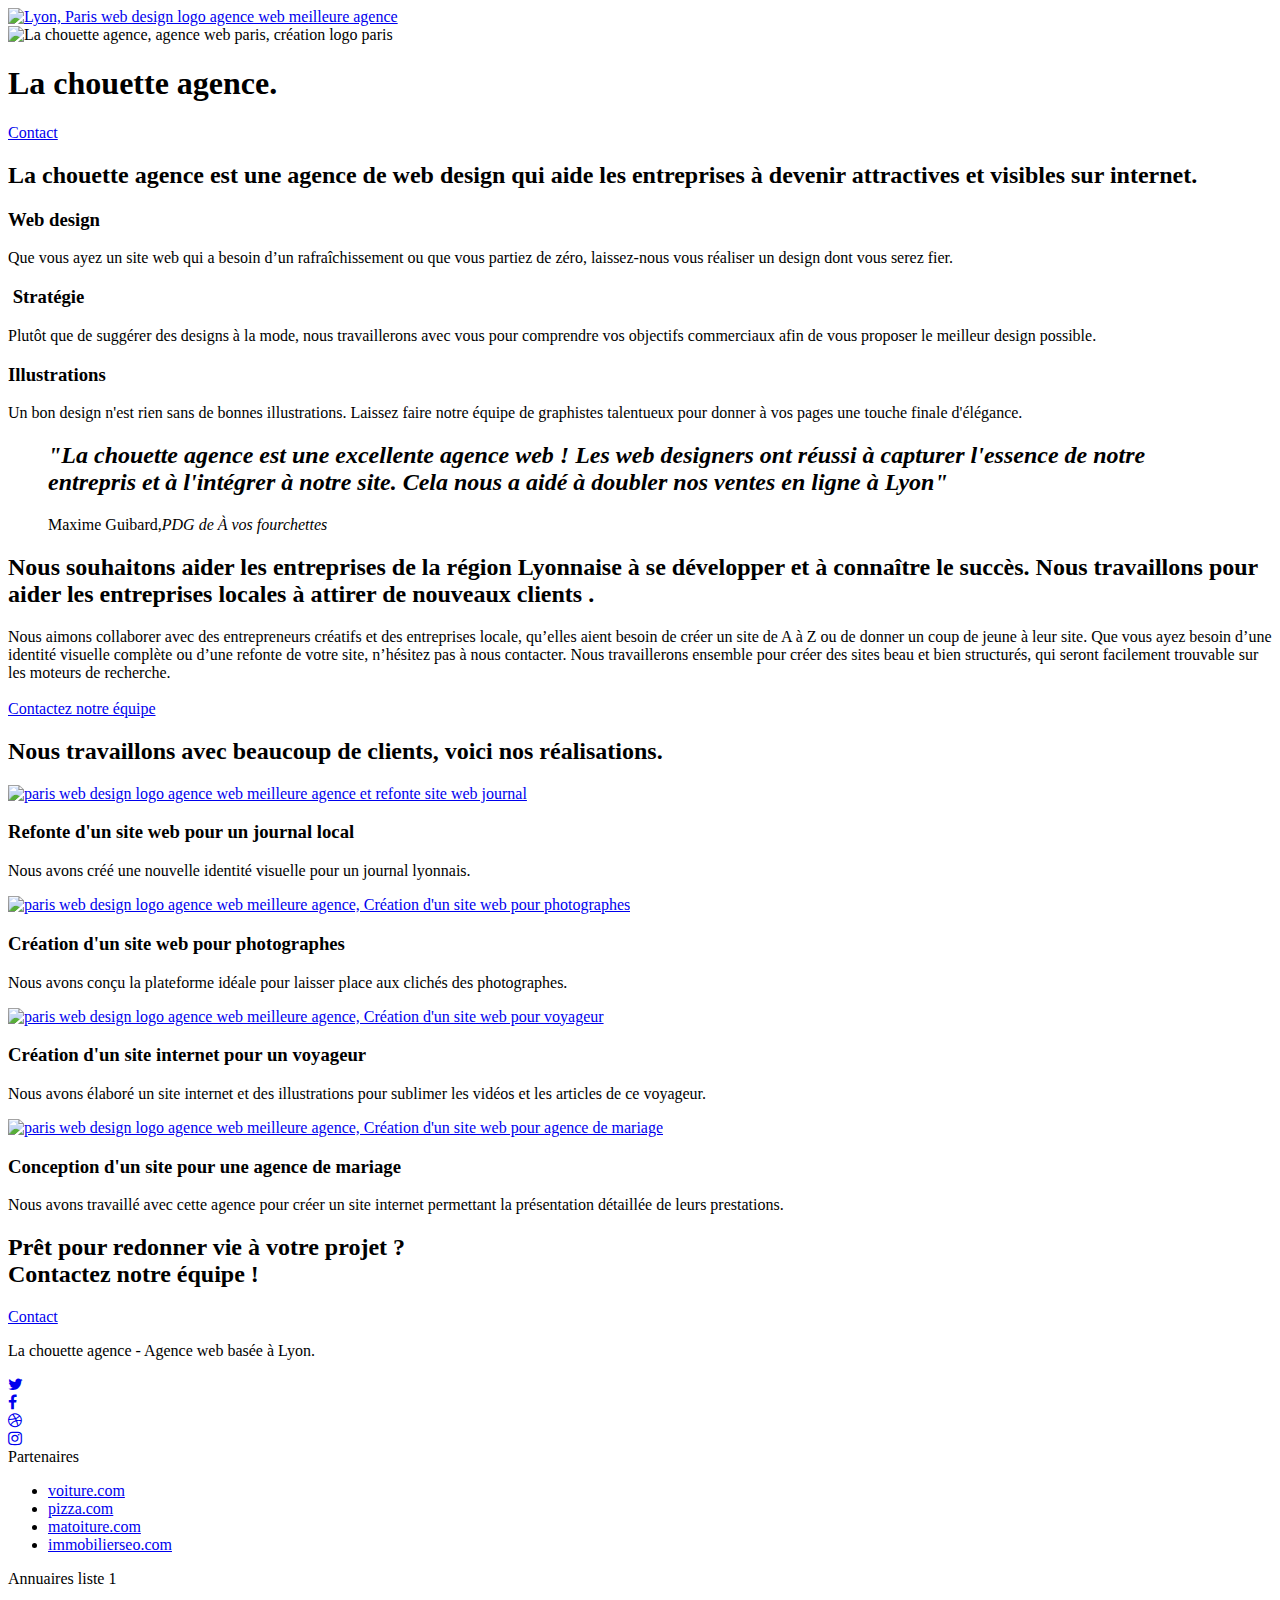
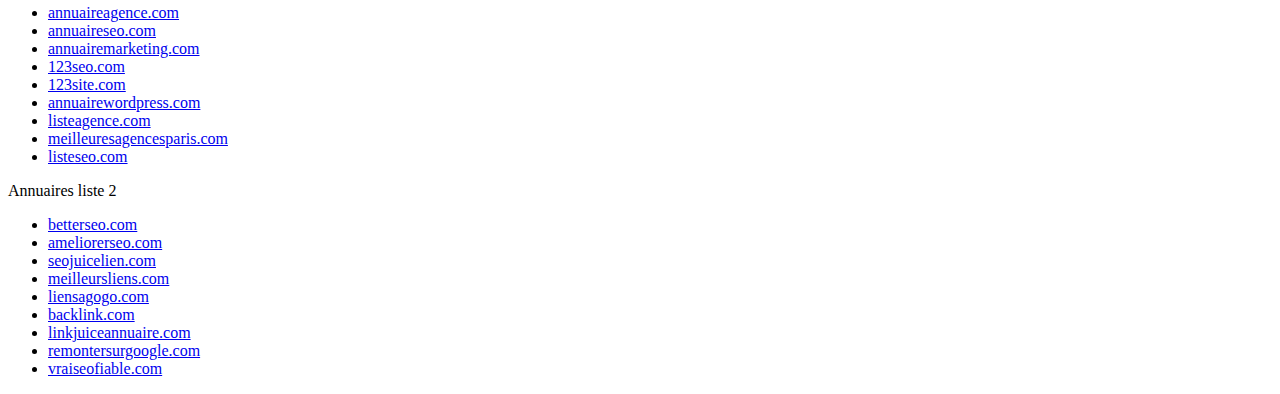
==== index.html @ 649cb39b "1" ====
<!doctype html>
<html lang="fr">

<head>
	<meta charset="utf-8">
	<meta name="keywords"
		content="seo, google, site web, site internet, agence design paris, agence design Lyon, Lyon, Référencement">
	<meta name="description" content="La chouette agence est une agence de web design qui aide les
	entreprises à devenir attractives et visibles sur internet.">
	<meta name="viewport" content="width=device-width, initial-scale=1.0, viewport-fit=cover">
	<link rel="shortcut icon" type="image/png" href="favicon.jpg">
	<link rel="stylesheet" href="https://cdnjs.cloudflare.com/ajax/libs/font-awesome/4.7.0/css/font-awesome.css"/>

	
	<link defer rel="stylesheet" type="text/css" href="./css/bootstrap.min.css">
	<link async rel="stylesheet" type="text/css" href="style.min.css">
	<link async rel="stylesheet" type="text/css" href="./css/et-line.min.css">


	<script defer src="./js/jquery-2.1.0.min.js"></script><!-- Burn it -->
	<script defer src="./js/bootstrap.min.js"></script>
	<script defer src="./js/blocs.min.js"></script>
	<script async src="./js/jquery.touchSwipe.min.js" ></script>
	<script async src="./js/gmaps.min.js"></script>

	<title>La chouette agence</title>


	<!-- Analytics -->

	<!-- Analytics END -->

</head>

<body>
	<!-- Principal conteneur -->
	<div class="page-container">

		<!-- bloc-0 -->
		<header>
			<div class="bloc bgc-white l-bloc " id="bloc-0">
				<div class="container bloc-sm">

					<nav class="navbar row">
						<div class="navbar-header">
							<a class="navbar-brand" href="index.html"><img src="img/la-chouette-agence.png"
									alt="Lyon, Paris web design logo agence web meilleure agence" height="40" /></a>
						</div>
					</nav>
				</div>
			</div>
		</header>
		<!-- bloc-0 END -->
		<Main>
			<!-- bloc-1-presentation -->

			<div class="bloc bgc-dark-slate-blue bg-banniere d-bloc bg-t-edge bloc-bg-texture texture-paper b-parallax"
				id="bloc-1-hero">
				<div class="container bloc-lg">
					<div class="row tight-width-whitespace">
						<div class="col-sm-12">
							<img src="img/logo.png" class="center-block image-resize-mode" width="100"
								alt="La chouette agence, agence web paris, création logo paris" />
							<h1 class="text-center hero-bloc-text tc-white ">
								La chouette agence.
							</h1>
							<div class="text-center">
								<a href="page2.html" class="btn btn-lg btn-clean btn-rd cta-hero btn-atomic-tangerine"
									id="cta-hero">Contact</a>
							</div>
						</div>
					</div>
				</div>
			</div>
			<!-- bloc-1-presentation END -->

			<!-- bloc-2-services -->
			<section>
				<div class="bloc bgc-white l-bloc" id="bloc-2-services">
					<div class="container bloc-md">
						<div class="row">
							<div class="col-sm-12 text-center">
								<h2 class="text-col-sm-8">La chouette agence est une agence de web design qui aide les
									entreprises à devenir attractives et visibles sur internet.</h2>
							</div>
						</div>
						<div class="row voffset-lg med-width-whitespace">
							<div class="col-sm-4">
								<div class="text-center">
									<span class="et-icon-browser sm-shadow icon-dark-slate-blue icons icon-lg"></span>
								</div>
								<h3 class="mg-md text-center">
									Web design
								</h3>
								<p class="text-center ">
									Que vous ayez un site web qui a besoin d&rsquo;un rafraîchissement ou que vous
									partiez
									de
									zéro, laissez-nous vous réaliser un design dont vous serez fier.
								</p>
							</div>
							<div class="col-sm-4">
								<div class="text-center">
									<span
										class="et-icon-presentation sm-shadow icon-dark-slate-blue icons icon-lg"></span>
								</div>
								<h3 class="mg-md text-center">
									&nbsp;Stratégie
								</h3>
								<p class="text-center ">
									Plutôt que de suggérer des designs à la mode, nous travaillerons avec vous pour
									comprendre
									vos objectifs commerciaux afin de vous proposer le meilleur design possible.<br>
								</p>
							</div>
							<div class="col-sm-4">
								<div class="text-center">
									<span class="et-icon-edit sm-shadow icon-dark-slate-blue icons icon-lg"></span>
								</div>
								<h3 class="mg-md text-center">
									Illustrations
								</h3>
								<p class="text-center ">
									Un bon design n'est rien sans de bonnes illustrations. Laissez faire notre équipe de
									graphistes talentueux pour donner à vos pages une touche finale d'élégance.
								</p>
							</div>
						</div>
						<div class="row voffset-lg voffset">
							<div class="col-xs-12 col-md-8 col-md-offset-2 text-center">
								<blockquote class="col-12 text-center">
									<h2><em>"La chouette agence est une excellente agence web ! Les web designers ont
											réussi
											à capturer l'essence de notre entrepris et à l'intégrer à notre site. Cela
											nous
											a aidé à doubler nos ventes en ligne à Lyon"</em></h2>
									<footer>Maxime Guibard,<cite title="Source Title">PDG de À vos fourchettes</cite>
									</footer>
								</blockquote>

							</div>
						</div>
					</div>
				</div>
			</section>
			<!-- bloc-2-services END -->

			<!-- bloc-3-what-i-do -->
			<section>
				<div class="bloc tc-white bgc-atomic-tangerine bg-presentation d-bloc bloc-bg-texture texture-paper b-parallax"
					id="bloc-3-what-i-do">
					<div class="container bloc-lg">
						<div class="row tight-width-whitespace black-background">
							<div class="col-sm-12">
								<h2 class="mg-md text-center tc-white">
									Nous souhaitons aider les entreprises de la région Lyonnaise à se développer et à
									connaître
									le succès. Nous travaillons pour aider les entreprises locales à attirer de nouveaux
									clients
									.<br>
								</h2>
								<p class="text-center white">
									Nous aimons collaborer avec des entrepreneurs créatifs et des entreprises locale,
									qu’elles
									aient besoin de créer un site de A à Z ou de donner un coup de jeune à leur site.
									Que
									vous
									ayez besoin d’une identité visuelle complète ou d’une refonte de votre site,
									n’hésitez
									pas à
									nous contacter. Nous travaillerons ensemble pour créer des sites beau et bien
									structurés,
									qui seront facilement trouvable sur les moteurs de recherche. <br><br><a
										class="ltc-white bold-link" href="page2.html">Contactez notre équipe</a><br>
								</p>
							</div>
						</div>
					</div>
				</div>
			</section>
			<!-- bloc-3-what-i-do END -->

			<!-- bloc-4-portfolio -->
			<section>
				<div class="bloc bgc-white bg-lines-h2-bg bg-repeat l-bloc" id="bloc-4-portfolio">
					<div class="container bloc-lg">
						<div class="row">
							<div class="col-sm-12 text-center">
								<h2>Nous travaillons avec beaucoup de clients, voici nos réalisations.</h2>
							</div>
						</div>
						<div class="row tight-width-whitespace portfolio-row">
							<div class="col-sm-6">
								<a href="#" data-lightbox="img/1.jpg" data-gallery-id="gallery-1"
									data-caption="Refonte d'un site web pour un journal local"
									data-frame="snapshot-lb"><img src="img/1.jpg"
										alt="paris web design logo agence web meilleure agence et refonte site web journal"
										class="img-responsive portfolio-thumb center-block" /></a>
								<h3 class="mg-md text-center">
									Refonte d'un site web pour un journal local
								</h3>
								<p class="text-center">
									Nous avons créé une nouvelle identité visuelle pour un journal lyonnais.
								</p>
							</div>
							<div class="col-sm-6">
								<a href="#" data-lightbox="img/2.jpg" data-gallery-id="gallery-1"
									data-caption="Création d'un site web pour photographes"
									data-frame="snapshot-lb"><img src="img/2.jpg"
										class="img-responsive portfolio-thumb center-block"
										alt="paris web design logo agence web meilleure agence, Création d'un site web pour photographes" /></a>
								<h3 class="mg-md text-center">
									Création d'un site web pour photographes
								</h3>
								<p class="text-center">
									Nous avons conçu la plateforme idéale pour laisser place aux clichés des
									photographes.
								</p>
							</div>
						</div>
						<div class="row tight-width-whitespace portfolio-row">
							<div class="col-sm-6">
								<a href="#" data-lightbox="img/3.jpg" data-gallery-id="gallery-1"
									data-caption="Création d'un site internet pour un voyageur"
									data-frame="snapshot-lb">
									<img src="img/3.jpg" class="img-responsive portfolio-thumb center-block"
										alt="paris web design logo agence web meilleure agence, Création d'un site web pour voyageur" />
								</a>
								<h3 class="mg-md text-center">
									Création d'un site internet pour un voyageur
								</h3>
								<p class="text-center">
									Nous avons élaboré un site internet et des illustrations pour sublimer les vidéos et
									les
									articles de ce voyageur.
								</p>
							</div>
							<div class="col-sm-6">
								<a href="#" data-lightbox="img/4.jpg" data-gallery-id="gallery-1"
									data-caption="Conception d'un site pour une agence de mariage"
									data-frame="snapshot-lb"><img src="img/4.jpg"
										class="img-responsive portfolio-thumb center-block"
										alt="paris web design logo agence web meilleure agence, Création d'un site web pour agence de mariage" /></a>
								<h3 class="mg-md text-center">
									Conception d'un site pour une agence de mariage
								</h3>
								<p class="text-center">
									Nous avons travaillé avec cette agence pour créer un site internet permettant la
									présentation détaillée de leurs prestations.
								</p>
							</div>
						</div>
					</div>
				</div>
			</section>
			<!-- bloc-4-portfolio END -->

			<!-- bloc-5-cta -->
			<section>
				<div class="bloc bgc-dark-slate-blue bg-banniere d-bloc bloc-bg-texture texture-paper" id="bloc-5-cta">
					<div class="container bloc-lg">
						<div class="row">
							<h2 class="mg-md text-center tc-white">
								Prêt pour redonner vie à votre projet ?<br>Contactez notre équipe !
							</h2>
							<div class="col-sm-12 text-center">
								<a href="page2.html"
									class="btn btn-atomic-tangerine btn-clean btn-rd btn-lg cta-hero">Contact</a>
							</div>
						</div>
					</div>
				</div>
			</section>
		</Main>
		<!-- bloc-5-cta END -->

		<!-- Footer - bloc-8 -->
		<footer>
			<div class="bloc bgc-atomic-tangerine d-bloc" id="bloc-8">
				<div class="container bloc-sm">
					<div class="row">
						<div class="col-sm-12 col-xs-12">
							<p class="text-center white">
								La chouette agence - Agence web basée à Lyon.<br>
							</p>
							<div class="row row-no-gutters social">
								<div class="col-sm-3 col-xs-3">
									<div class="text-center">
										<a rel="nofollow external" class="social" href="index.html"><span
												class="fa fa-twitter icon-md"></span></a>
									</div>
								</div>
								<div class="col-sm-3 col-xs-2">
									<div class="text-center">
										<a rel="nofollow external" class="social" href="index.html"><span
												class="fa fa-facebook icon-md"></span></a>
									</div>
								</div>
								<div class="col-sm-3 col-xs-3">
									<div class="text-center">
										<a rel="nofollow external" class="social" href="index.html"><span
												class="fa fa-dribbble icon-md"></span></a>
									</div>
								</div>
								<div class="col-sm-3 col-xs-3">
									<div class="text-center">
										<a rel="nofollow external" class="social" href="index.html"><span
												class="fa fa-instagram icon-md"></span></a>
									</div>
								</div>
							</div>
							<div class="row">
								<div class="col-sm-4">
									Partenaires
									<ul>
										<li><a rel="nofollow external" href="voiture.com">voiture.com</a></li>
										<li><a rel="nofollow external" href="pizza.com">pizza.com</a></li>
										<li><a rel="nofollow external" href="matoiture.com">matoiture.com</a></li>
										<li><a rel="nofollow external" href="immobilierseo.com">immobilierseo.com</a>
										</li>
									</ul>
								</div>
								<div class="col-sm-4">
									Annuaires liste 1
									<ul>
										<li><a rel="nofollow external" href="annuaireagence.com">annuaireagence.com</a>
										</li>
										<li><a rel="nofollow external" href="annuaireseo.com">annuaireseo.com</a></li>
										<li><a rel="nofollow external"
												href="annuairemarketing.com">annuairemarketing.com</a></li>
										<li><a rel="nofollow external" href="123seoture.com">123seo.com</a></li>
										<li><a rel="nofollow external" href="123site.com">123site.com</a></li>
										<li><a rel="nofollow external"
												href="annuairewordpress.com">annuairewordpress.com</a></li>
										<li><a rel="nofollow external" href="listeagence.com">listeagence.com</a></li>
										<li><a rel="nofollow external"
												href="meilleuresagencesparis.com">meilleuresagencesparis.com</a></li>
										<li><a rel="nofollow external" href="listeseo.com">listeseo.com</a></li>
									</ul>
								</div>
								<div class="col-sm-4">
									Annuaires liste 2
									<ul>
										<li><a rel="nofollow external" href="betterseo.com">betterseo.com</a></li>
										<li><a rel="nofollow external" href="ameliorerseo.com">ameliorerseo.com</a></li>
										<li><a rel="nofollow external" href="seojuicelien.com">seojuicelien.com</a></li>
										<li><a rel="nofollow external" href="meilleursliens.com">meilleursliens.com</a>
										</li>
										<li><a rel="nofollow external" href="liensagogo.com">liensagogo.com</a></li>
										<li><a rel="nofollow external" href="backlink.com">backlink.com</a></li>
										<li><a rel="nofollow external"
												href="linkjuiceannuaire.com">linkjuiceannuaire.com</a></li>
										<li><a rel="nofollow external"
												href="remontersurgoogle.com">remontersurgoogle.com</a></li>
										<li><a rel="nofollow external" href="vraiseofiable.com">vraiseofiable.com</a>
										</li>
									</ul>
								</div>
							</div>
						</div>
					</div>
				</div>
			</div>
		</footer>
		<!-- Footer - bloc-8 END -->

	</div>
	<!-- Principal conteneur END -->


</body>

</html>
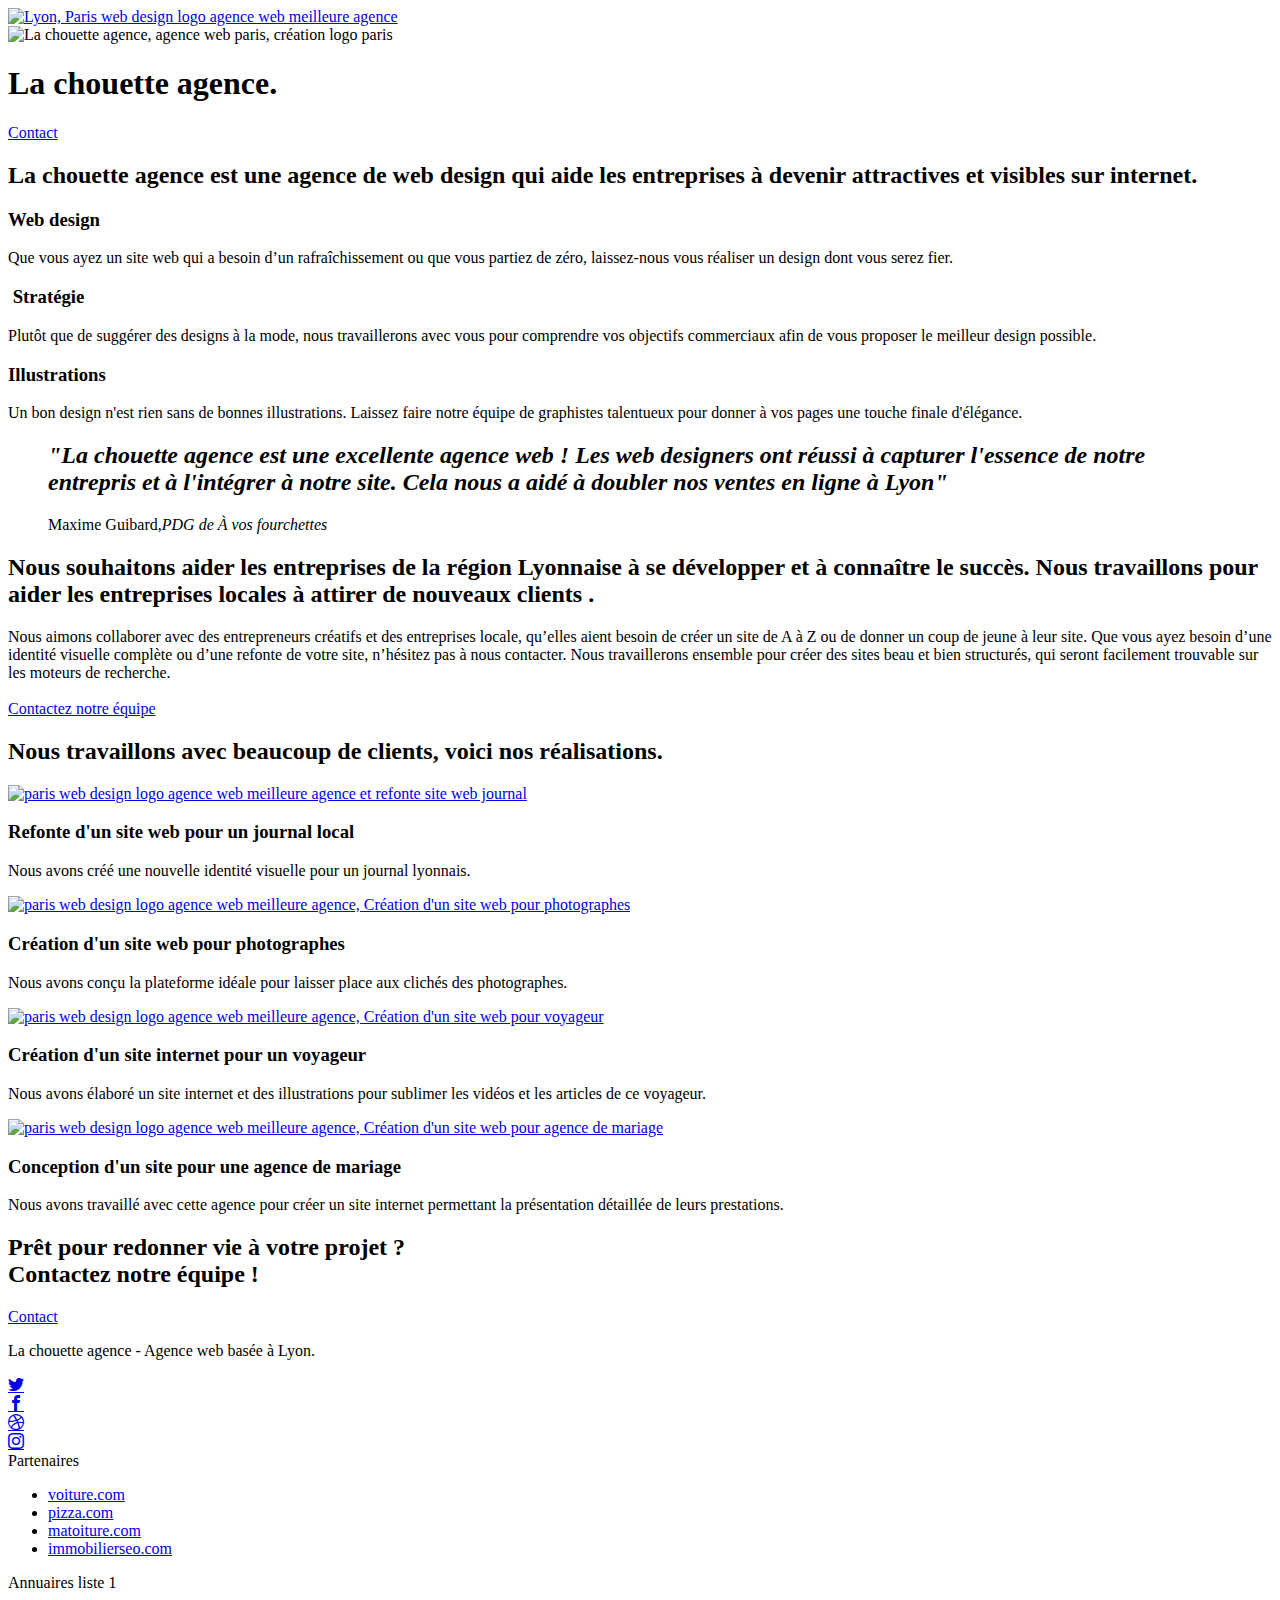
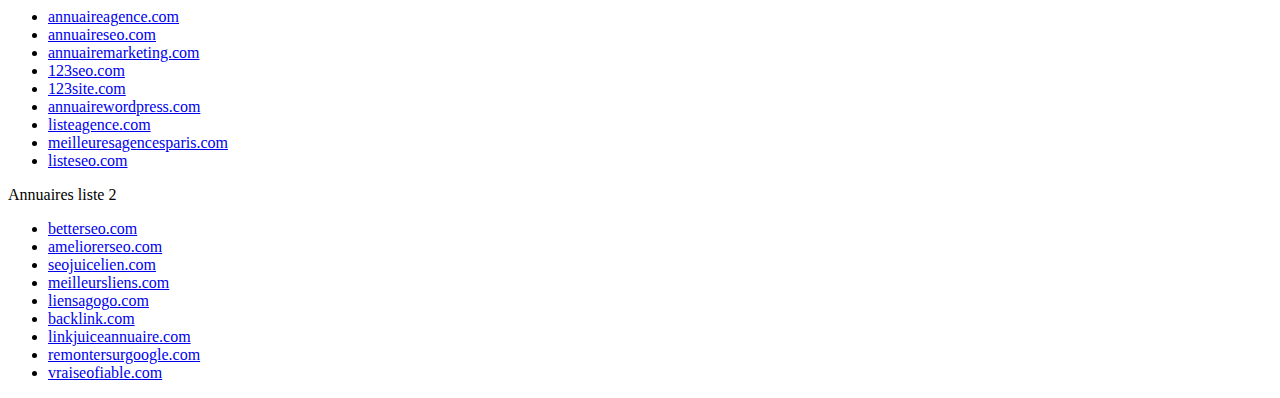
==== commit e78c9fbb: "3" ====
--- a/index.html
+++ b/index.html
@@ -9,15 +9,18 @@
 	entreprises à devenir attractives et visibles sur internet.">
 	<meta name="viewport" content="width=device-width, initial-scale=1.0, viewport-fit=cover">
 	<link rel="shortcut icon" type="image/png" href="favicon.jpg">
-	<link rel="stylesheet" href="https://cdnjs.cloudflare.com/ajax/libs/font-awesome/4.7.0/css/font-awesome.css"/>
-
+	<!-- <link rel="stylesheet" href="https://cdnjs.cloudflare.com/ajax/libs/font-awesome/4.7.0/css/font-awesome.css"/> -->
 	
-	<link defer rel="stylesheet" type="text/css" href="./css/bootstrap.min.css">
-	<link async rel="stylesheet" type="text/css" href="style.min.css">
-	<link async rel="stylesheet" type="text/css" href="./css/et-line.min.css">
-
-
-	<script defer src="./js/jquery-2.1.0.min.js"></script><!-- Burn it -->
+	
+
+	
+	<link rel="stylesheet" type="text/css" href="./css/bootstrap.min.css">
+	<link rel="stylesheet" type="text/css" href="style.min.css">
+	<link rel="stylesheet" type="text/css" href="./css/et-line.min.css">
+	<link rel="stylesheet" type="text/css" href="./css/icomoon.css" >
+
+
+	<script src="https://code.jquery.com/jquery-2.2.4.min.js" integrity="sha256-BbhdlvQf/xTY9gja0Dq3HiwQF8LaCRTXxZKRutelT44=" crossorigin="anonymous"></script>
 	<script defer src="./js/bootstrap.min.js"></script>
 	<script defer src="./js/blocs.min.js"></script>
 	<script async src="./js/jquery.touchSwipe.min.js" ></script>
@@ -191,9 +194,9 @@
 						</div>
 						<div class="row tight-width-whitespace portfolio-row">
 							<div class="col-sm-6">
-								<a href="#" data-lightbox="img/1.jpg" data-gallery-id="gallery-1"
+								<a href="#" data-lightbox="img/1.webp" data-gallery-id="gallery-1"
 									data-caption="Refonte d'un site web pour un journal local"
-									data-frame="snapshot-lb"><img src="img/1.jpg"
+									data-frame="snapshot-lb"><img src="img/1.webp"
 										alt="paris web design logo agence web meilleure agence et refonte site web journal"
 										class="img-responsive portfolio-thumb center-block" /></a>
 								<h3 class="mg-md text-center">
@@ -204,9 +207,9 @@
 								</p>
 							</div>
 							<div class="col-sm-6">
-								<a href="#" data-lightbox="img/2.jpg" data-gallery-id="gallery-1"
+								<a href="#" data-lightbox="img/2.webp" data-gallery-id="gallery-1"
 									data-caption="Création d'un site web pour photographes"
-									data-frame="snapshot-lb"><img src="img/2.jpg"
+									data-frame="snapshot-lb"><img src="img/2.webp"
 										class="img-responsive portfolio-thumb center-block"
 										alt="paris web design logo agence web meilleure agence, Création d'un site web pour photographes" /></a>
 								<h3 class="mg-md text-center">
@@ -220,10 +223,10 @@
 						</div>
 						<div class="row tight-width-whitespace portfolio-row">
 							<div class="col-sm-6">
-								<a href="#" data-lightbox="img/3.jpg" data-gallery-id="gallery-1"
+								<a href="#" data-lightbox="img/3.webpwebpata-gallery-id="gallery-1"
 									data-caption="Création d'un site internet pour un voyageur"
 									data-frame="snapshot-lb">
-									<img src="img/3.jpg" class="img-responsive portfolio-thumb center-block"
+									<img src="img/3.webp" class="img-responsive portfolio-thumb center-block"
 										alt="paris web design logo agence web meilleure agence, Création d'un site web pour voyageur" />
 								</a>
 								<h3 class="mg-md text-center">
@@ -236,9 +239,9 @@
 								</p>
 							</div>
 							<div class="col-sm-6">
-								<a href="#" data-lightbox="img/4.jpg" data-gallery-id="gallery-1"
+								<a href="#" data-lightbox="img/4.webp" data-gallery-id="gallery-1"
 									data-caption="Conception d'un site pour une agence de mariage"
-									data-frame="snapshot-lb"><img src="img/4.jpg"
+									data-frame="snapshot-lb"><img src="img/4.webp"
 										class="img-responsive portfolio-thumb center-block"
 										alt="paris web design logo agence web meilleure agence, Création d'un site web pour agence de mariage" /></a>
 								<h3 class="mg-md text-center">
@@ -287,25 +290,25 @@
 								<div class="col-sm-3 col-xs-3">
 									<div class="text-center">
 										<a rel="nofollow external" class="social" href="index.html"><span
-												class="fa fa-twitter icon-md"></span></a>
+												class="icon-twitter icon-md"></span></a>
 									</div>
 								</div>
 								<div class="col-sm-3 col-xs-2">
 									<div class="text-center">
 										<a rel="nofollow external" class="social" href="index.html"><span
-												class="fa fa-facebook icon-md"></span></a>
+												class="icon-facebook icon-md"></span></a>
 									</div>
 								</div>
 								<div class="col-sm-3 col-xs-3">
 									<div class="text-center">
 										<a rel="nofollow external" class="social" href="index.html"><span
-												class="fa fa-dribbble icon-md"></span></a>
+												class="icon-dribbble icon-md"></span></a>
 									</div>
 								</div>
 								<div class="col-sm-3 col-xs-3">
 									<div class="text-center">
 										<a rel="nofollow external" class="social" href="index.html"><span
-												class="fa fa-instagram icon-md"></span></a>
+												class="icon-instagram icon-md"></span></a>
 									</div>
 								</div>
 							</div>
--- a/css/icomoon.css
+++ b/css/icomoon.css
@@ -0,0 +1,42 @@
+@font-face {
+  font-family: 'icomoon';
+  src:  url('../fonts/icomoon.eot?3lk7x2');
+  src:  url('..fonts/icomoon.eot?3lk7x2#iefix') format('embedded-opentype'),
+    url('../fonts/icomoon.ttf?3lk7x2') format('truetype'),
+    url('../fonts/icomoon.woff?3lk7x2') format('woff'),
+    url('../fonts/icomoon.svg?3lk7x2#icomoon') format('svg');
+  font-weight: normal;
+  font-style: normal;
+  font-display: block;
+}
+
+[class^="icon-"], [class*=" icon-"] {
+  /* use !important to prevent issues with browser extensions that change fonts */
+  font-family: 'icomoon' !important;
+  speak: never;
+  font-style: normal;
+  font-weight: normal;
+  font-variant: normal;
+  text-transform: none;
+  line-height: 1;
+
+  /* Better Font Rendering =========== */
+  -webkit-font-smoothing: antialiased;
+  -moz-osx-font-smoothing: grayscale;
+}
+
+.icon-chevron-up:before {
+  content: "\e900";
+}
+.icon-facebook:before {
+  content: "\ea90";
+}
+.icon-instagram:before {
+  content: "\ea92";
+}
+.icon-twitter:before {
+  content: "\ea96";
+}
+.icon-dribbble:before {
+  content: "\eaa7";
+}
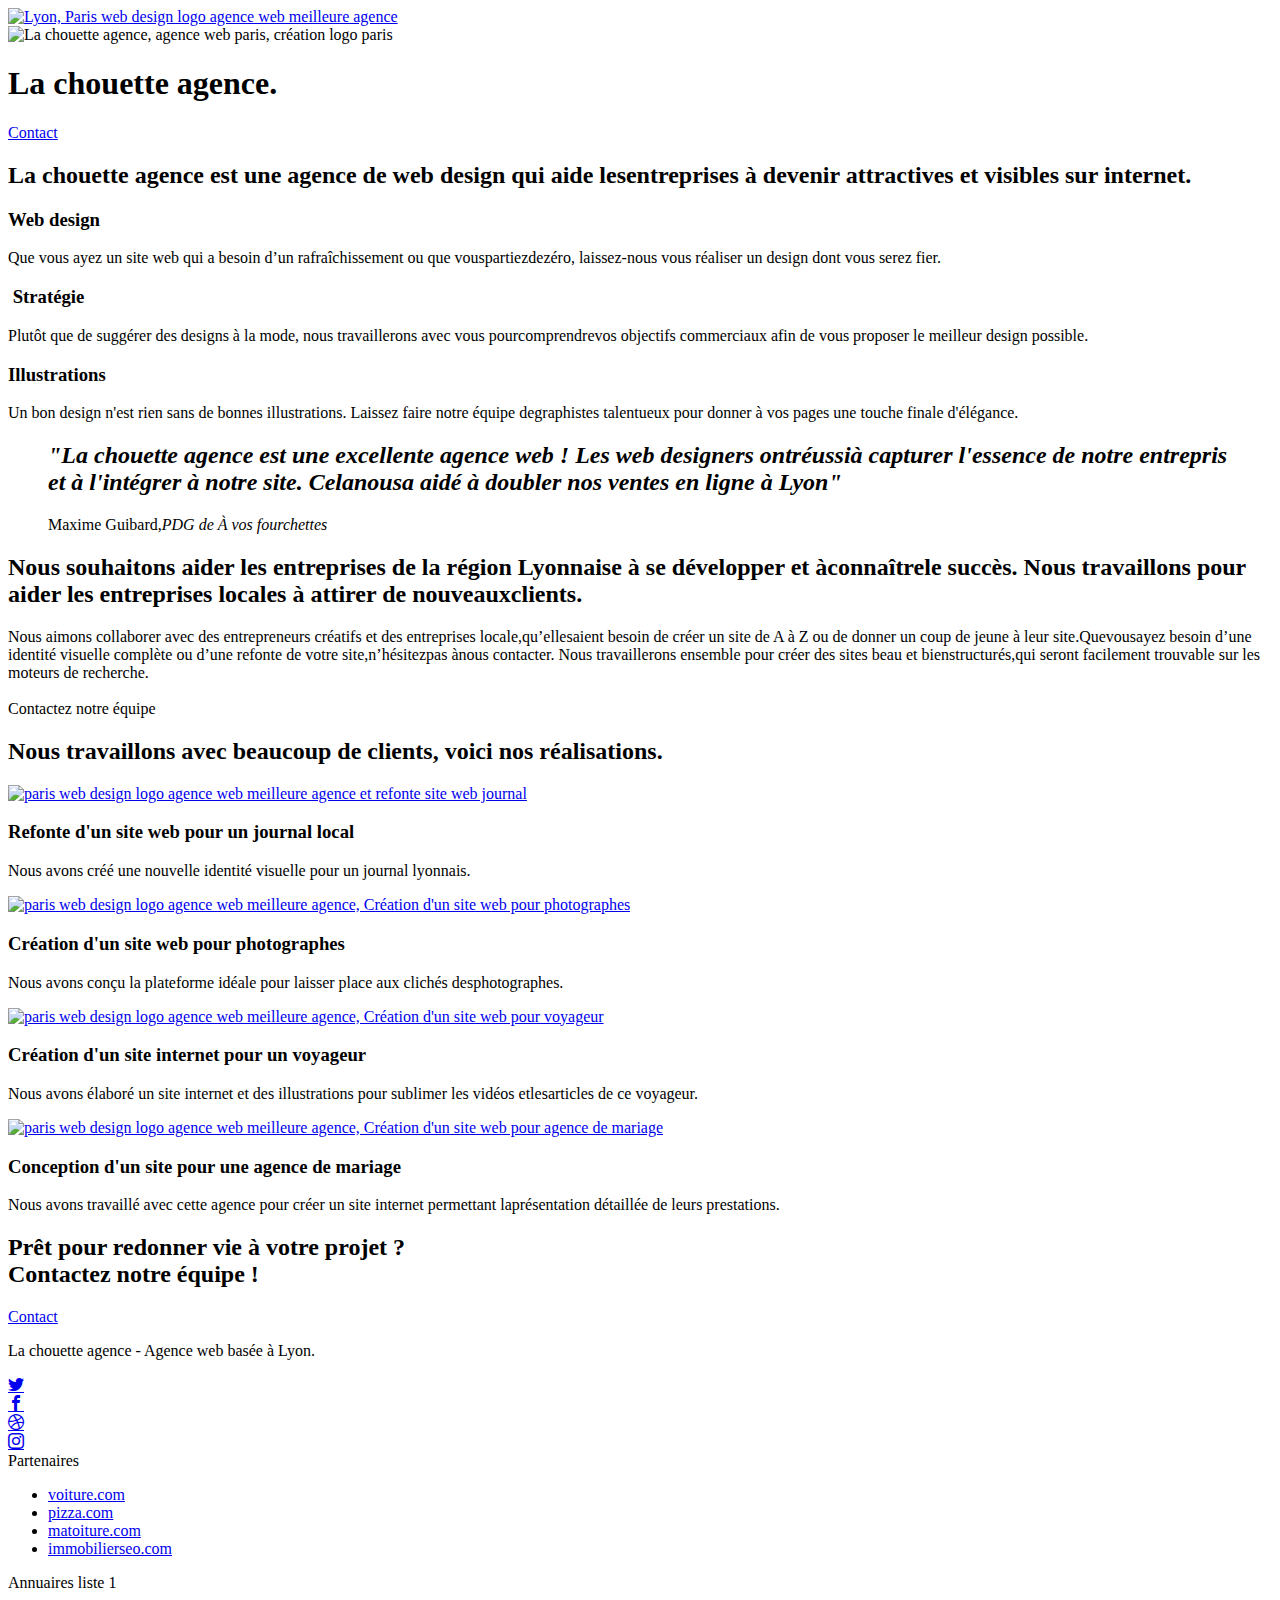
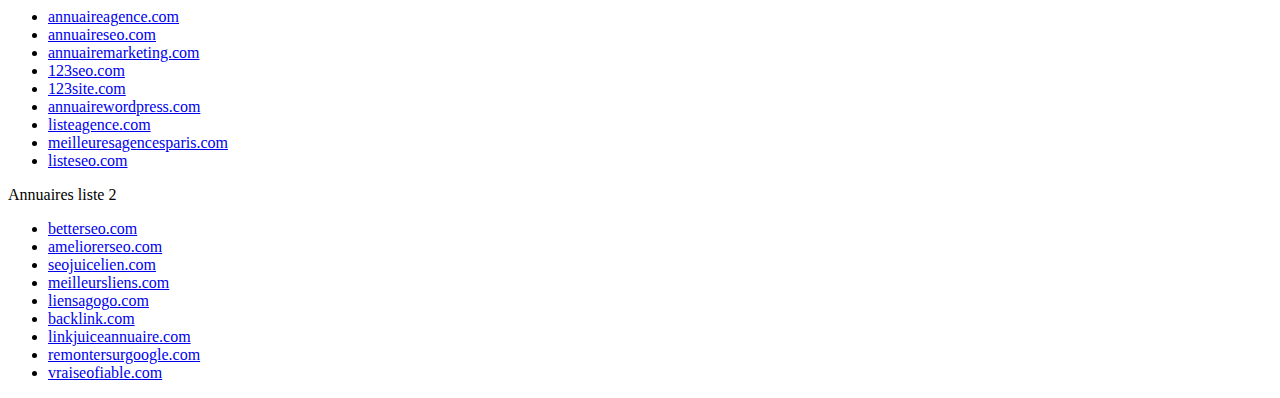
==== commit 2b16e5d9: "bon_pour_verif" ====
--- a/index.html
+++ b/index.html
@@ -1,376 +1 @@
-<!doctype html>
-<html lang="fr">
-
-<head>
-	<meta charset="utf-8">
-	<meta name="keywords"
-		content="seo, google, site web, site internet, agence design paris, agence design Lyon, Lyon, Référencement">
-	<meta name="description" content="La chouette agence est une agence de web design qui aide les
-	entreprises à devenir attractives et visibles sur internet.">
-	<meta name="viewport" content="width=device-width, initial-scale=1.0, viewport-fit=cover">
-	<link rel="shortcut icon" type="image/png" href="favicon.jpg">
-	<!-- <link rel="stylesheet" href="https://cdnjs.cloudflare.com/ajax/libs/font-awesome/4.7.0/css/font-awesome.css"/> -->
-	
-	
-
-	
-	<link rel="stylesheet" type="text/css" href="./css/bootstrap.min.css">
-	<link rel="stylesheet" type="text/css" href="style.min.css">
-	<link rel="stylesheet" type="text/css" href="./css/et-line.min.css">
-	<link rel="stylesheet" type="text/css" href="./css/icomoon.css" >
-
-
-	<script src="https://code.jquery.com/jquery-2.2.4.min.js" integrity="sha256-BbhdlvQf/xTY9gja0Dq3HiwQF8LaCRTXxZKRutelT44=" crossorigin="anonymous"></script>
-	<script defer src="./js/bootstrap.min.js"></script>
-	<script defer src="./js/blocs.min.js"></script>
-	<script async src="./js/jquery.touchSwipe.min.js" ></script>
-	<script async src="./js/gmaps.min.js"></script>
-
-	<title>La chouette agence</title>
-
-
-	<!-- Analytics -->
-
-	<!-- Analytics END -->
-
-</head>
-
-<body>
-	<!-- Principal conteneur -->
-	<div class="page-container">
-
-		<!-- bloc-0 -->
-		<header>
-			<div class="bloc bgc-white l-bloc " id="bloc-0">
-				<div class="container bloc-sm">
-
-					<nav class="navbar row">
-						<div class="navbar-header">
-							<a class="navbar-brand" href="index.html"><img src="img/la-chouette-agence.png"
-									alt="Lyon, Paris web design logo agence web meilleure agence" height="40" /></a>
-						</div>
-					</nav>
-				</div>
-			</div>
-		</header>
-		<!-- bloc-0 END -->
-		<Main>
-			<!-- bloc-1-presentation -->
-
-			<div class="bloc bgc-dark-slate-blue bg-banniere d-bloc bg-t-edge bloc-bg-texture texture-paper b-parallax"
-				id="bloc-1-hero">
-				<div class="container bloc-lg">
-					<div class="row tight-width-whitespace">
-						<div class="col-sm-12">
-							<img src="img/logo.png" class="center-block image-resize-mode" width="100"
-								alt="La chouette agence, agence web paris, création logo paris" />
-							<h1 class="text-center hero-bloc-text tc-white ">
-								La chouette agence.
-							</h1>
-							<div class="text-center">
-								<a href="page2.html" class="btn btn-lg btn-clean btn-rd cta-hero btn-atomic-tangerine"
-									id="cta-hero">Contact</a>
-							</div>
-						</div>
-					</div>
-				</div>
-			</div>
-			<!-- bloc-1-presentation END -->
-
-			<!-- bloc-2-services -->
-			<section>
-				<div class="bloc bgc-white l-bloc" id="bloc-2-services">
-					<div class="container bloc-md">
-						<div class="row">
-							<div class="col-sm-12 text-center">
-								<h2 class="text-col-sm-8">La chouette agence est une agence de web design qui aide les
-									entreprises à devenir attractives et visibles sur internet.</h2>
-							</div>
-						</div>
-						<div class="row voffset-lg med-width-whitespace">
-							<div class="col-sm-4">
-								<div class="text-center">
-									<span class="et-icon-browser sm-shadow icon-dark-slate-blue icons icon-lg"></span>
-								</div>
-								<h3 class="mg-md text-center">
-									Web design
-								</h3>
-								<p class="text-center ">
-									Que vous ayez un site web qui a besoin d&rsquo;un rafraîchissement ou que vous
-									partiez
-									de
-									zéro, laissez-nous vous réaliser un design dont vous serez fier.
-								</p>
-							</div>
-							<div class="col-sm-4">
-								<div class="text-center">
-									<span
-										class="et-icon-presentation sm-shadow icon-dark-slate-blue icons icon-lg"></span>
-								</div>
-								<h3 class="mg-md text-center">
-									&nbsp;Stratégie
-								</h3>
-								<p class="text-center ">
-									Plutôt que de suggérer des designs à la mode, nous travaillerons avec vous pour
-									comprendre
-									vos objectifs commerciaux afin de vous proposer le meilleur design possible.<br>
-								</p>
-							</div>
-							<div class="col-sm-4">
-								<div class="text-center">
-									<span class="et-icon-edit sm-shadow icon-dark-slate-blue icons icon-lg"></span>
-								</div>
-								<h3 class="mg-md text-center">
-									Illustrations
-								</h3>
-								<p class="text-center ">
-									Un bon design n'est rien sans de bonnes illustrations. Laissez faire notre équipe de
-									graphistes talentueux pour donner à vos pages une touche finale d'élégance.
-								</p>
-							</div>
-						</div>
-						<div class="row voffset-lg voffset">
-							<div class="col-xs-12 col-md-8 col-md-offset-2 text-center">
-								<blockquote class="col-12 text-center">
-									<h2><em>"La chouette agence est une excellente agence web ! Les web designers ont
-											réussi
-											à capturer l'essence de notre entrepris et à l'intégrer à notre site. Cela
-											nous
-											a aidé à doubler nos ventes en ligne à Lyon"</em></h2>
-									<footer>Maxime Guibard,<cite title="Source Title">PDG de À vos fourchettes</cite>
-									</footer>
-								</blockquote>
-
-							</div>
-						</div>
-					</div>
-				</div>
-			</section>
-			<!-- bloc-2-services END -->
-
-			<!-- bloc-3-what-i-do -->
-			<section>
-				<div class="bloc tc-white bgc-atomic-tangerine bg-presentation d-bloc bloc-bg-texture texture-paper b-parallax"
-					id="bloc-3-what-i-do">
-					<div class="container bloc-lg">
-						<div class="row tight-width-whitespace black-background">
-							<div class="col-sm-12">
-								<h2 class="mg-md text-center tc-white">
-									Nous souhaitons aider les entreprises de la région Lyonnaise à se développer et à
-									connaître
-									le succès. Nous travaillons pour aider les entreprises locales à attirer de nouveaux
-									clients
-									.<br>
-								</h2>
-								<p class="text-center white">
-									Nous aimons collaborer avec des entrepreneurs créatifs et des entreprises locale,
-									qu’elles
-									aient besoin de créer un site de A à Z ou de donner un coup de jeune à leur site.
-									Que
-									vous
-									ayez besoin d’une identité visuelle complète ou d’une refonte de votre site,
-									n’hésitez
-									pas à
-									nous contacter. Nous travaillerons ensemble pour créer des sites beau et bien
-									structurés,
-									qui seront facilement trouvable sur les moteurs de recherche. <br><br><a
-										class="ltc-white bold-link" href="page2.html">Contactez notre équipe</a><br>
-								</p>
-							</div>
-						</div>
-					</div>
-				</div>
-			</section>
-			<!-- bloc-3-what-i-do END -->
-
-			<!-- bloc-4-portfolio -->
-			<section>
-				<div class="bloc bgc-white bg-lines-h2-bg bg-repeat l-bloc" id="bloc-4-portfolio">
-					<div class="container bloc-lg">
-						<div class="row">
-							<div class="col-sm-12 text-center">
-								<h2>Nous travaillons avec beaucoup de clients, voici nos réalisations.</h2>
-							</div>
-						</div>
-						<div class="row tight-width-whitespace portfolio-row">
-							<div class="col-sm-6">
-								<a href="#" data-lightbox="img/1.webp" data-gallery-id="gallery-1"
-									data-caption="Refonte d'un site web pour un journal local"
-									data-frame="snapshot-lb"><img src="img/1.webp"
-										alt="paris web design logo agence web meilleure agence et refonte site web journal"
-										class="img-responsive portfolio-thumb center-block" /></a>
-								<h3 class="mg-md text-center">
-									Refonte d'un site web pour un journal local
-								</h3>
-								<p class="text-center">
-									Nous avons créé une nouvelle identité visuelle pour un journal lyonnais.
-								</p>
-							</div>
-							<div class="col-sm-6">
-								<a href="#" data-lightbox="img/2.webp" data-gallery-id="gallery-1"
-									data-caption="Création d'un site web pour photographes"
-									data-frame="snapshot-lb"><img src="img/2.webp"
-										class="img-responsive portfolio-thumb center-block"
-										alt="paris web design logo agence web meilleure agence, Création d'un site web pour photographes" /></a>
-								<h3 class="mg-md text-center">
-									Création d'un site web pour photographes
-								</h3>
-								<p class="text-center">
-									Nous avons conçu la plateforme idéale pour laisser place aux clichés des
-									photographes.
-								</p>
-							</div>
-						</div>
-						<div class="row tight-width-whitespace portfolio-row">
-							<div class="col-sm-6">
-								<a href="#" data-lightbox="img/3.webpwebpata-gallery-id="gallery-1"
-									data-caption="Création d'un site internet pour un voyageur"
-									data-frame="snapshot-lb">
-									<img src="img/3.webp" class="img-responsive portfolio-thumb center-block"
-										alt="paris web design logo agence web meilleure agence, Création d'un site web pour voyageur" />
-								</a>
-								<h3 class="mg-md text-center">
-									Création d'un site internet pour un voyageur
-								</h3>
-								<p class="text-center">
-									Nous avons élaboré un site internet et des illustrations pour sublimer les vidéos et
-									les
-									articles de ce voyageur.
-								</p>
-							</div>
-							<div class="col-sm-6">
-								<a href="#" data-lightbox="img/4.webp" data-gallery-id="gallery-1"
-									data-caption="Conception d'un site pour une agence de mariage"
-									data-frame="snapshot-lb"><img src="img/4.webp"
-										class="img-responsive portfolio-thumb center-block"
-										alt="paris web design logo agence web meilleure agence, Création d'un site web pour agence de mariage" /></a>
-								<h3 class="mg-md text-center">
-									Conception d'un site pour une agence de mariage
-								</h3>
-								<p class="text-center">
-									Nous avons travaillé avec cette agence pour créer un site internet permettant la
-									présentation détaillée de leurs prestations.
-								</p>
-							</div>
-						</div>
-					</div>
-				</div>
-			</section>
-			<!-- bloc-4-portfolio END -->
-
-			<!-- bloc-5-cta -->
-			<section>
-				<div class="bloc bgc-dark-slate-blue bg-banniere d-bloc bloc-bg-texture texture-paper" id="bloc-5-cta">
-					<div class="container bloc-lg">
-						<div class="row">
-							<h2 class="mg-md text-center tc-white">
-								Prêt pour redonner vie à votre projet ?<br>Contactez notre équipe !
-							</h2>
-							<div class="col-sm-12 text-center">
-								<a href="page2.html"
-									class="btn btn-atomic-tangerine btn-clean btn-rd btn-lg cta-hero">Contact</a>
-							</div>
-						</div>
-					</div>
-				</div>
-			</section>
-		</Main>
-		<!-- bloc-5-cta END -->
-
-		<!-- Footer - bloc-8 -->
-		<footer>
-			<div class="bloc bgc-atomic-tangerine d-bloc" id="bloc-8">
-				<div class="container bloc-sm">
-					<div class="row">
-						<div class="col-sm-12 col-xs-12">
-							<p class="text-center white">
-								La chouette agence - Agence web basée à Lyon.<br>
-							</p>
-							<div class="row row-no-gutters social">
-								<div class="col-sm-3 col-xs-3">
-									<div class="text-center">
-										<a rel="nofollow external" class="social" href="index.html"><span
-												class="icon-twitter icon-md"></span></a>
-									</div>
-								</div>
-								<div class="col-sm-3 col-xs-2">
-									<div class="text-center">
-										<a rel="nofollow external" class="social" href="index.html"><span
-												class="icon-facebook icon-md"></span></a>
-									</div>
-								</div>
-								<div class="col-sm-3 col-xs-3">
-									<div class="text-center">
-										<a rel="nofollow external" class="social" href="index.html"><span
-												class="icon-dribbble icon-md"></span></a>
-									</div>
-								</div>
-								<div class="col-sm-3 col-xs-3">
-									<div class="text-center">
-										<a rel="nofollow external" class="social" href="index.html"><span
-												class="icon-instagram icon-md"></span></a>
-									</div>
-								</div>
-							</div>
-							<div class="row">
-								<div class="col-sm-4">
-									Partenaires
-									<ul>
-										<li><a rel="nofollow external" href="voiture.com">voiture.com</a></li>
-										<li><a rel="nofollow external" href="pizza.com">pizza.com</a></li>
-										<li><a rel="nofollow external" href="matoiture.com">matoiture.com</a></li>
-										<li><a rel="nofollow external" href="immobilierseo.com">immobilierseo.com</a>
-										</li>
-									</ul>
-								</div>
-								<div class="col-sm-4">
-									Annuaires liste 1
-									<ul>
-										<li><a rel="nofollow external" href="annuaireagence.com">annuaireagence.com</a>
-										</li>
-										<li><a rel="nofollow external" href="annuaireseo.com">annuaireseo.com</a></li>
-										<li><a rel="nofollow external"
-												href="annuairemarketing.com">annuairemarketing.com</a></li>
-										<li><a rel="nofollow external" href="123seoture.com">123seo.com</a></li>
-										<li><a rel="nofollow external" href="123site.com">123site.com</a></li>
-										<li><a rel="nofollow external"
-												href="annuairewordpress.com">annuairewordpress.com</a></li>
-										<li><a rel="nofollow external" href="listeagence.com">listeagence.com</a></li>
-										<li><a rel="nofollow external"
-												href="meilleuresagencesparis.com">meilleuresagencesparis.com</a></li>
-										<li><a rel="nofollow external" href="listeseo.com">listeseo.com</a></li>
-									</ul>
-								</div>
-								<div class="col-sm-4">
-									Annuaires liste 2
-									<ul>
-										<li><a rel="nofollow external" href="betterseo.com">betterseo.com</a></li>
-										<li><a rel="nofollow external" href="ameliorerseo.com">ameliorerseo.com</a></li>
-										<li><a rel="nofollow external" href="seojuicelien.com">seojuicelien.com</a></li>
-										<li><a rel="nofollow external" href="meilleursliens.com">meilleursliens.com</a>
-										</li>
-										<li><a rel="nofollow external" href="liensagogo.com">liensagogo.com</a></li>
-										<li><a rel="nofollow external" href="backlink.com">backlink.com</a></li>
-										<li><a rel="nofollow external"
-												href="linkjuiceannuaire.com">linkjuiceannuaire.com</a></li>
-										<li><a rel="nofollow external"
-												href="remontersurgoogle.com">remontersurgoogle.com</a></li>
-										<li><a rel="nofollow external" href="vraiseofiable.com">vraiseofiable.com</a>
-										</li>
-									</ul>
-								</div>
-							</div>
-						</div>
-					</div>
-				</div>
-			</div>
-		</footer>
-		<!-- Footer - bloc-8 END -->
-
-	</div>
-	<!-- Principal conteneur END -->
-
-
-</body>
-
-</html>
+<!doctype html><html lang="fr"><head><meta charset="utf-8"><meta name="keywords"content="seo, google, site web, site internet, agence design paris, agence design Lyon, Lyon, Référencement"><meta name="description" content="La chouette agence est une agence de web design qui aide lesentreprises à devenir attractives et visibles sur internet."><meta name="viewport" content="width=device-width, initial-scale=1.0, viewport-fit=cover"><link rel="shortcut icon" type="image/png" href="favicon.jpg"><link rel="stylesheet" type="text/css" href="./css/bootstrap.min.css"><link rel="stylesheet" type="text/css" href="style.min.css"><link rel="stylesheet" type="text/css" href="./css/icomoon.css" ><link rel="stylesheet" type="text/css" href="./css/et-line.min.css"><script src="https://code.jquery.com/jquery-2.2.4.min.js" integrity="sha256-BbhdlvQf/xTY9gja0Dq3HiwQF8LaCRTXxZKRutelT44=" crossorigin="anonymous"></script><script defer src="./js/bootstrap.min.js"></script><script defer src="./js/blocs.min.js"></script><script async src="./js/jquery.touchSwipe.min.js" ></script><script async src="./js/gmaps.min.js"></script><title>La chouette agence</title></head><body><div class="page-container"><header><div class="bloc bgc-white l-bloc " id="bloc-0"><div class="container bloc-sm"><nav class="navbar row"><div class="navbar-header"><a class="navbar-brand" href="index.html"><img src="img/la-chouette-agence.png"alt="Lyon, Paris web design logo agence web meilleure agence" height="40px"/></a></div></nav></div></div></header><Main><div class="bloc bgc-dark-slate-blue bg-banniere d-bloc bg-t-edge bloc-bg-texture texture-paper b-parallax"id="bloc-1-hero"><div class="container bloc-lg"><div class="row tight-width-whitespace"><div class="col-sm-12"><img src="img/logo.png" class="center-block image-resize-mode" width="100"alt="La chouette agence, agence web paris, création logo paris"/><h1 class="text-center hero-bloc-text tc-white ">La chouette agence.</h1><div class="text-center"><a href="page2.html" class="btn btn-lg btn-clean btn-rd cta-hero btn-atomic-tangerine"id="cta-hero">Contact</a></div></div></div></div></div><section><div class="bloc bgc-white l-bloc" id="bloc-2-services"><div class="container bloc-md"><div class="row"><div class="col-sm-12 text-center"><h2 class="text-col-sm-8">La chouette agence est une agence de web design qui aide lesentreprises à devenir attractives et visibles sur internet.</h2></div></div><div class="row voffset-lg med-width-whitespace"><div class="col-sm-4"><div class="text-center"><span class="et-icon-browser sm-shadow icon-dark-slate-blue icons icon-lg"></span></div><h3 class="mg-md text-center">Web design</h3><p class="text-center ">Que vous ayez un site web qui a besoin d&rsquo;un rafraîchissement ou que vouspartiezdezéro, laissez-nous vous réaliser un design dont vous serez fier.</p></div><div class="col-sm-4"><div class="text-center"><span class="et-icon-presentation sm-shadow icon-dark-slate-blue icons icon-lg"></span></div><h3 class="mg-md text-center">&nbsp;Stratégie</h3><p class="text-center ">Plutôt que de suggérer des designs à la mode, nous travaillerons avec vous pourcomprendrevos objectifs commerciaux afin de vous proposer le meilleur design possible.<br></p></div><div class="col-sm-4"><div class="text-center"><span class="et-icon-edit sm-shadow icon-dark-slate-blue icons icon-lg"></span></div><h3 class="mg-md text-center">Illustrations</h3><p class="text-center ">Un bon design n'est rien sans de bonnes illustrations. Laissez faire notre équipe degraphistes talentueux pour donner à vos pages une touche finale d'élégance.</p></div></div><div class="row voffset-lg voffset"><div class="col-xs-12 col-md-8 col-md-offset-2 text-center"><blockquote class="col-12 text-center"><h2><em>"La chouette agence est une excellente agence web ! Les web designers ontréussià capturer l'essence de notre entrepris et à l'intégrer à notre site. Celanousa aidé à doubler nos ventes en ligne à Lyon"</em></h2><footer>Maxime Guibard,<cite title="Source Title">PDG de À vos fourchettes</cite></footer></blockquote></div></div></div></div></section><section><div class="bloc tc-white bgc-atomic-tangerine bg-presentation d-bloc bloc-bg-texture texture-paper b-parallax"id="bloc-3-what-i-do"><div class="container bloc-lg"><div class="row tight-width-whitespace black-background"><div class="col-sm-12"><h2 class="mg-md text-center tc-white">Nous souhaitons aider les entreprises de la région Lyonnaise à se développer et àconnaîtrele succès. Nous travaillons pour aider les entreprises locales à attirer de nouveauxclients.<br></h2><p class="text-center white">Nous aimons collaborer avec des entrepreneurs créatifs et des entreprises locale,qu’ellesaient besoin de créer un site de A à Z ou de donner un coup de jeune à leur site.Quevousayez besoin d’une identité visuelle complète ou d’une refonte de votre site,n’hésitezpas ànous contacter. Nous travaillerons ensemble pour créer des sites beau et bienstructurés,qui seront facilement trouvable sur les moteurs de recherche. <br><br><aclass="ltc-white bold-link" href="page2.html">Contactez notre équipe</a><br></p></div></div></div></div></section><section><div class="bloc bgc-white bg-lines-h2-bg bg-repeat l-bloc" id="bloc-4-portfolio"><div class="container bloc-lg"><div class="row"><div class="col-sm-12 text-center"><h2>Nous travaillons avec beaucoup de clients, voici nos réalisations.</h2></div></div><div class="row tight-width-whitespace portfolio-row"><div class="col-sm-6"><a href="#" data-lightbox="img/1.jpg" data-gallery-id="gallery-1"data-caption="Refonte d'un site web pour un journal local"data-frame="snapshot-lb"><img src="img/1.webp"alt="paris web design logo agence web meilleure agence et refonte site web journal"class="img-responsive portfolio-thumb center-block" width="320" height="320"/></a><h3 class="mg-md text-center">Refonte d'un site web pour un journal local</h3><p class="text-center">Nous avons créé une nouvelle identité visuelle pour un journal lyonnais.</p></div><div class="col-sm-6"><a href="#" data-lightbox="img/2.jpg" data-gallery-id="gallery-1"data-caption="Création d'un site web pour photographes"data-frame="snapshot-lb"><img src="img/2.webp"class="img-responsive portfolio-thumb center-block"alt="paris web design logo agence web meilleure agence, Création d'un site web pour photographes" width="320" height="320"/></a><h3 class="mg-md text-center">Création d'un site web pour photographes</h3><p class="text-center">Nous avons conçu la plateforme idéale pour laisser place aux clichés desphotographes.</p></div></div><div class="row tight-width-whitespace portfolio-row"><div class="col-sm-6"><a href="#" data-lightbox="img/3.bmp" data-gallery-id="gallery-1"data-caption="Création d'un site internet pour un voyageur"data-frame="snapshot-lb"><img src="img/3.webp" class="img-responsive portfolio-thumb center-block"alt="paris web design logo agence web meilleure agence, Création d'un site web pour voyageur" width="320" height="320"/></a><h3 class="mg-md text-center">Création d'un site internet pour un voyageur</h3><p class="text-center">Nous avons élaboré un site internet et des illustrations pour sublimer les vidéos etlesarticles de ce voyageur.</p></div><div class="col-sm-6"><a href="#" data-lightbox="img/4.bmp" data-gallery-id="gallery-1"data-caption="Conception d'un site pour une agence de mariage"data-frame="snapshot-lb"><img src="img/4.webp"class="img-responsive portfolio-thumb center-block"alt="paris web design logo agence web meilleure agence, Création d'un site web pour agence de mariage" width="320" height="320"/></a><h3 class="mg-md text-center">Conception d'un site pour une agence de mariage</h3><p class="text-center">Nous avons travaillé avec cette agence pour créer un site internet permettant laprésentation détaillée de leurs prestations.</p></div></div></div></div></section><section><div class="bloc bgc-dark-slate-blue bg-banniere d-bloc bloc-bg-texture texture-paper" id="bloc-5-cta"><div class="container bloc-lg"><div class="row"><h2 class="mg-md text-center tc-white">Prêt pour redonner vie à votre projet ?<br>Contactez notre équipe !</h2><div class="col-sm-12 text-center"><a href="page2.html"class="btn btn-atomic-tangerine btn-clean btn-rd btn-lg cta-hero">Contact</a></div></div></div></div></section></Main><footer><div class="bloc bgc-atomic-tangerine d-bloc" id="bloc-8"><div class="container bloc-sm"><div class="row"><div class="col-sm-12 col-xs-12"><p class="text-center white">La chouette agence - Agence web basée à Lyon.<br></p><div class="row row-no-gutters social"><div class="col-sm-3 col-xs-3"><div class="text-center"><a rel="nofollow external" class="social" href="index.html"><span class="icon-twitter icon-md"></span></a></div></div><div class="col-sm-3 col-xs-2"><div class="text-center"><a rel="nofollow external" class="social" href="index.html"><span class="icon-facebook icon-md"></span></a></div></div><div class="col-sm-3 col-xs-3"><div class="text-center"><a rel="nofollow external" class="social" href="index.html"><span class="icon-dribbble icon-md"></span></a></div></div><div class="col-sm-3 col-xs-3"><div class="text-center"><a rel="nofollow external" class="social" href="index.html"><span class="icon-instagram icon-md"></span></a></div></div></div><div class="row"><div class="col-sm-4">Partenaires<ul><li><a rel="nofollow external" href="voiture.com">voiture.com</a></li><li><a rel="nofollow external" href="pizza.com">pizza.com</a></li><li><a rel="nofollow external" href="matoiture.com">matoiture.com</a></li><li><a rel="nofollow external" href="immobilierseo.com">immobilierseo.com</a></li></ul></div><div class="col-sm-4">Annuaires liste 1<ul><li><a rel="nofollow external" href="annuaireagence.com">annuaireagence.com</a></li><li><a rel="nofollow external" href="annuaireseo.com">annuaireseo.com</a></li><li><a rel="nofollow external"href="annuairemarketing.com">annuairemarketing.com</a></li><li><a rel="nofollow external" href="123seoture.com">123seo.com</a></li><li><a rel="nofollow external" href="123site.com">123site.com</a></li><li><a rel="nofollow external"href="annuairewordpress.com">annuairewordpress.com</a></li><li><a rel="nofollow external" href="listeagence.com">listeagence.com</a></li><li><a rel="nofollow external"href="meilleuresagencesparis.com">meilleuresagencesparis.com</a></li><li><a rel="nofollow external" href="listeseo.com">listeseo.com</a></li></ul></div><div class="col-sm-4">Annuaires liste 2<ul><li><a rel="nofollow external" href="betterseo.com">betterseo.com</a></li><li><a rel="nofollow external" href="ameliorerseo.com">ameliorerseo.com</a></li><li><a rel="nofollow external" href="seojuicelien.com">seojuicelien.com</a></li><li><a rel="nofollow external" href="meilleursliens.com">meilleursliens.com</a></li><li><a rel="nofollow external" href="liensagogo.com">liensagogo.com</a></li><li><a rel="nofollow external" href="backlink.com">backlink.com</a></li><li><a rel="nofollow external"href="linkjuiceannuaire.com">linkjuiceannuaire.com</a></li><li><a rel="nofollow external"href="remontersurgoogle.com">remontersurgoogle.com</a></li><li><a rel="nofollow external" href="vraiseofiable.com">vraiseofiable.com</a></li></ul></div></div></div></div></div></div></footer></div></body></html>
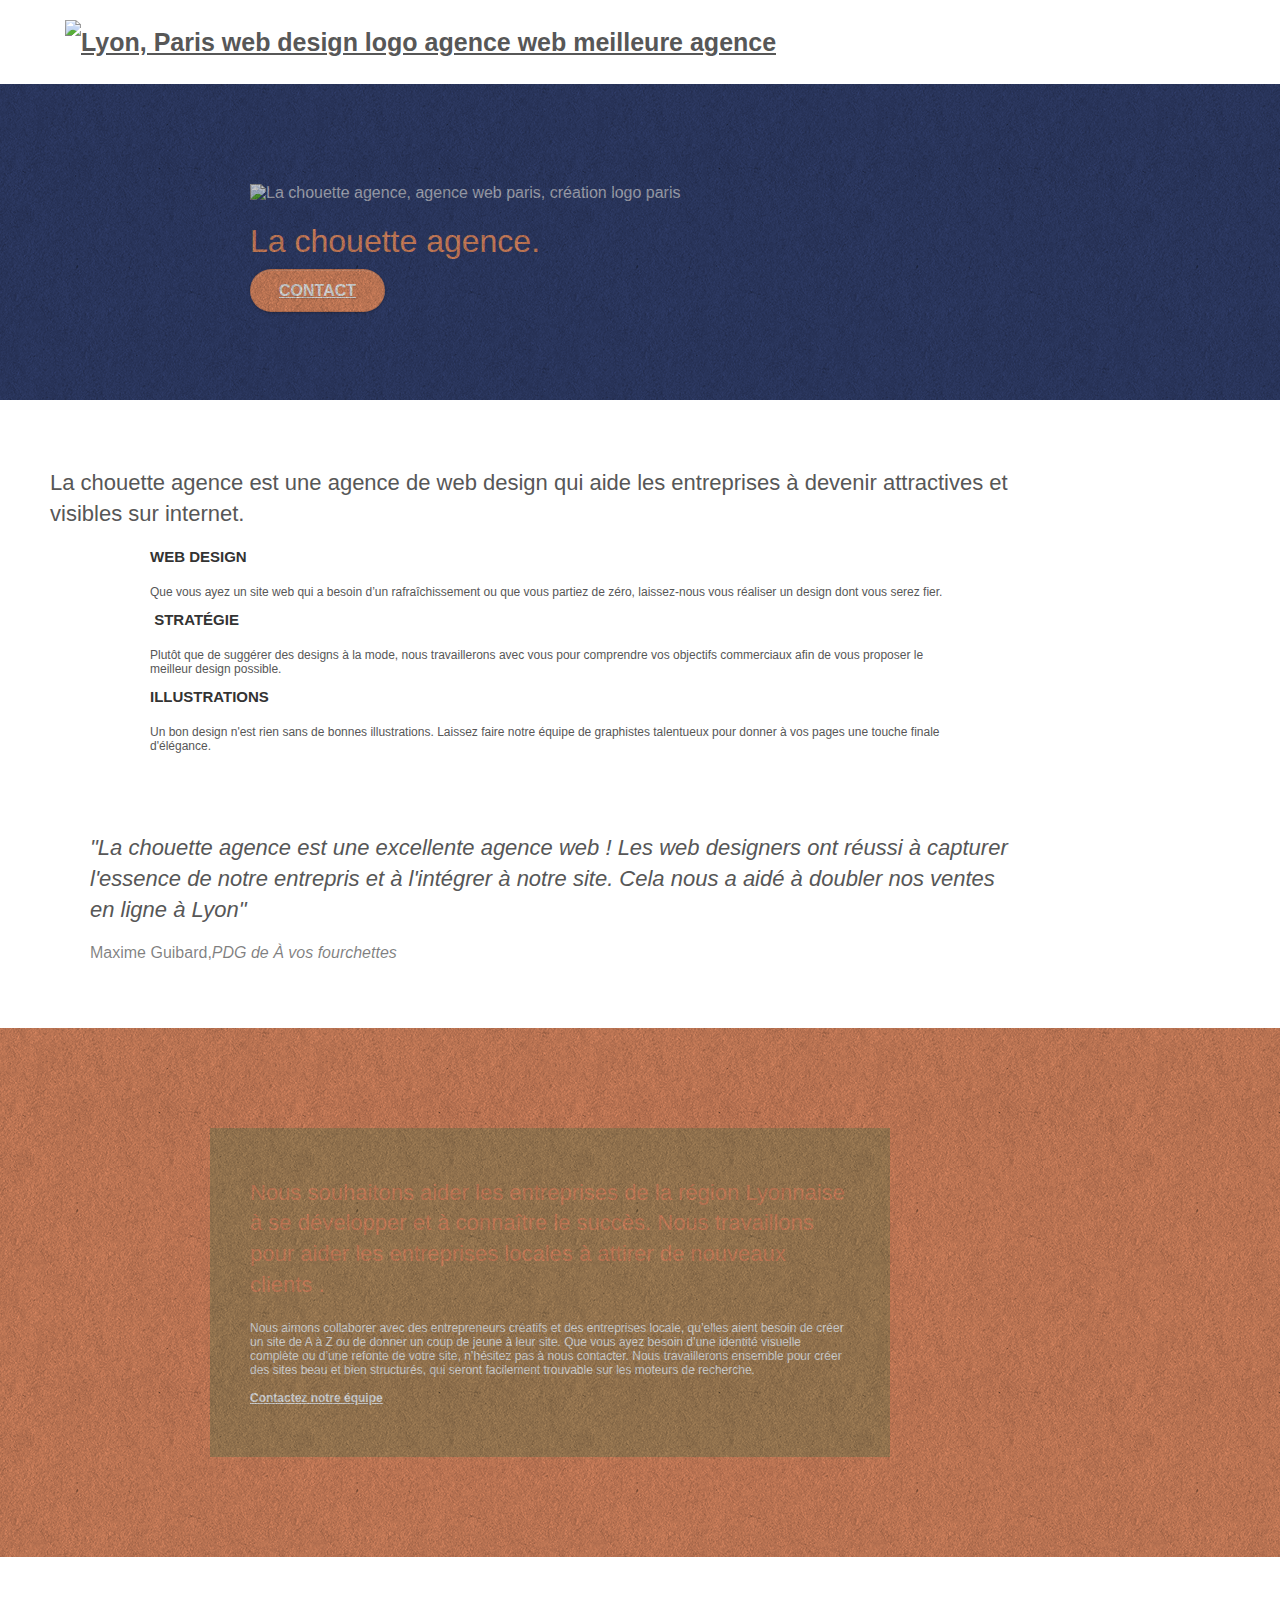
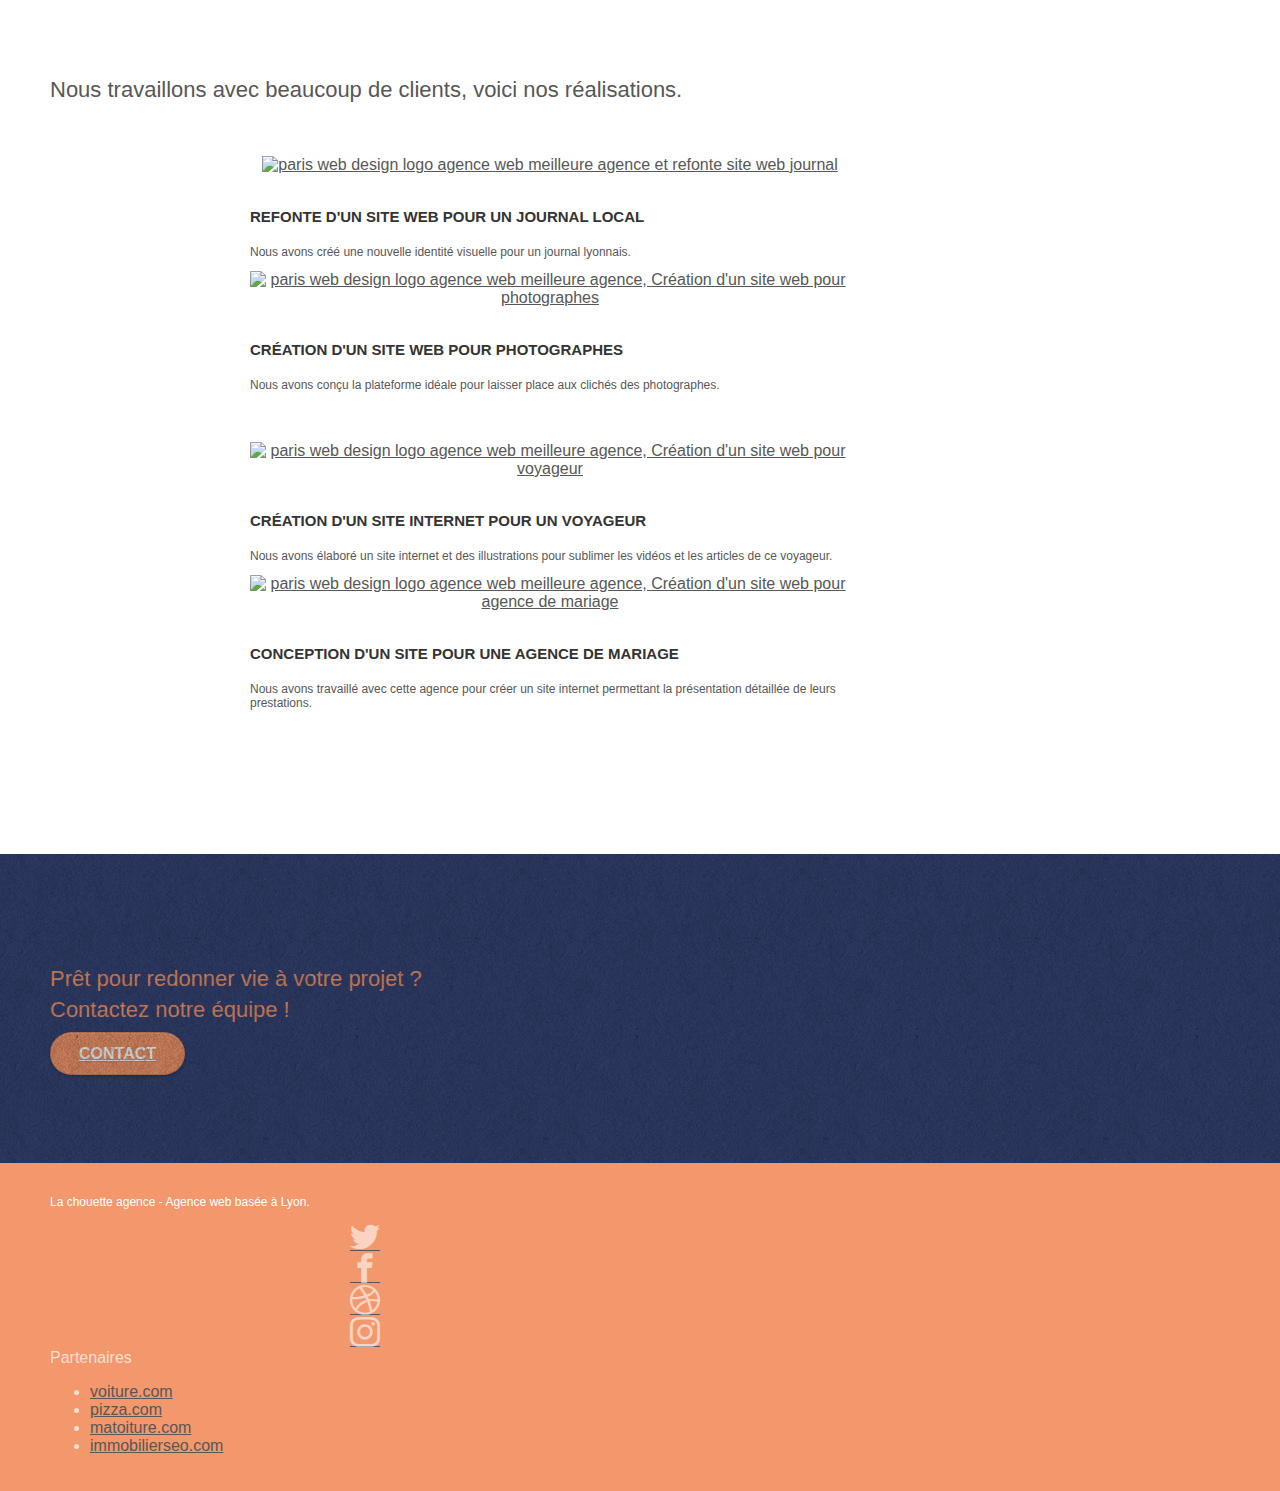
==== commit 1e93a1bc: "finish" ====
--- a/index.html
+++ b/index.html
@@ -1 +1,345 @@
-<!doctype html><html lang="fr"><head><meta charset="utf-8"><meta name="keywords"content="seo, google, site web, site internet, agence design paris, agence design Lyon, Lyon, Référencement"><meta name="description" content="La chouette agence est une agence de web design qui aide lesentreprises à devenir attractives et visibles sur internet."><meta name="viewport" content="width=device-width, initial-scale=1.0, viewport-fit=cover"><link rel="shortcut icon" type="image/png" href="favicon.jpg"><link rel="stylesheet" type="text/css" href="./css/bootstrap.min.css"><link rel="stylesheet" type="text/css" href="style.min.css"><link rel="stylesheet" type="text/css" href="./css/icomoon.css" ><link rel="stylesheet" type="text/css" href="./css/et-line.min.css"><script src="https://code.jquery.com/jquery-2.2.4.min.js" integrity="sha256-BbhdlvQf/xTY9gja0Dq3HiwQF8LaCRTXxZKRutelT44=" crossorigin="anonymous"></script><script defer src="./js/bootstrap.min.js"></script><script defer src="./js/blocs.min.js"></script><script async src="./js/jquery.touchSwipe.min.js" ></script><script async src="./js/gmaps.min.js"></script><title>La chouette agence</title></head><body><div class="page-container"><header><div class="bloc bgc-white l-bloc " id="bloc-0"><div class="container bloc-sm"><nav class="navbar row"><div class="navbar-header"><a class="navbar-brand" href="index.html"><img src="img/la-chouette-agence.png"alt="Lyon, Paris web design logo agence web meilleure agence" height="40px"/></a></div></nav></div></div></header><Main><div class="bloc bgc-dark-slate-blue bg-banniere d-bloc bg-t-edge bloc-bg-texture texture-paper b-parallax"id="bloc-1-hero"><div class="container bloc-lg"><div class="row tight-width-whitespace"><div class="col-sm-12"><img src="img/logo.png" class="center-block image-resize-mode" width="100"alt="La chouette agence, agence web paris, création logo paris"/><h1 class="text-center hero-bloc-text tc-white ">La chouette agence.</h1><div class="text-center"><a href="page2.html" class="btn btn-lg btn-clean btn-rd cta-hero btn-atomic-tangerine"id="cta-hero">Contact</a></div></div></div></div></div><section><div class="bloc bgc-white l-bloc" id="bloc-2-services"><div class="container bloc-md"><div class="row"><div class="col-sm-12 text-center"><h2 class="text-col-sm-8">La chouette agence est une agence de web design qui aide lesentreprises à devenir attractives et visibles sur internet.</h2></div></div><div class="row voffset-lg med-width-whitespace"><div class="col-sm-4"><div class="text-center"><span class="et-icon-browser sm-shadow icon-dark-slate-blue icons icon-lg"></span></div><h3 class="mg-md text-center">Web design</h3><p class="text-center ">Que vous ayez un site web qui a besoin d&rsquo;un rafraîchissement ou que vouspartiezdezéro, laissez-nous vous réaliser un design dont vous serez fier.</p></div><div class="col-sm-4"><div class="text-center"><span class="et-icon-presentation sm-shadow icon-dark-slate-blue icons icon-lg"></span></div><h3 class="mg-md text-center">&nbsp;Stratégie</h3><p class="text-center ">Plutôt que de suggérer des designs à la mode, nous travaillerons avec vous pourcomprendrevos objectifs commerciaux afin de vous proposer le meilleur design possible.<br></p></div><div class="col-sm-4"><div class="text-center"><span class="et-icon-edit sm-shadow icon-dark-slate-blue icons icon-lg"></span></div><h3 class="mg-md text-center">Illustrations</h3><p class="text-center ">Un bon design n'est rien sans de bonnes illustrations. Laissez faire notre équipe degraphistes talentueux pour donner à vos pages une touche finale d'élégance.</p></div></div><div class="row voffset-lg voffset"><div class="col-xs-12 col-md-8 col-md-offset-2 text-center"><blockquote class="col-12 text-center"><h2><em>"La chouette agence est une excellente agence web ! Les web designers ontréussià capturer l'essence de notre entrepris et à l'intégrer à notre site. Celanousa aidé à doubler nos ventes en ligne à Lyon"</em></h2><footer>Maxime Guibard,<cite title="Source Title">PDG de À vos fourchettes</cite></footer></blockquote></div></div></div></div></section><section><div class="bloc tc-white bgc-atomic-tangerine bg-presentation d-bloc bloc-bg-texture texture-paper b-parallax"id="bloc-3-what-i-do"><div class="container bloc-lg"><div class="row tight-width-whitespace black-background"><div class="col-sm-12"><h2 class="mg-md text-center tc-white">Nous souhaitons aider les entreprises de la région Lyonnaise à se développer et àconnaîtrele succès. Nous travaillons pour aider les entreprises locales à attirer de nouveauxclients.<br></h2><p class="text-center white">Nous aimons collaborer avec des entrepreneurs créatifs et des entreprises locale,qu’ellesaient besoin de créer un site de A à Z ou de donner un coup de jeune à leur site.Quevousayez besoin d’une identité visuelle complète ou d’une refonte de votre site,n’hésitezpas ànous contacter. Nous travaillerons ensemble pour créer des sites beau et bienstructurés,qui seront facilement trouvable sur les moteurs de recherche. <br><br><aclass="ltc-white bold-link" href="page2.html">Contactez notre équipe</a><br></p></div></div></div></div></section><section><div class="bloc bgc-white bg-lines-h2-bg bg-repeat l-bloc" id="bloc-4-portfolio"><div class="container bloc-lg"><div class="row"><div class="col-sm-12 text-center"><h2>Nous travaillons avec beaucoup de clients, voici nos réalisations.</h2></div></div><div class="row tight-width-whitespace portfolio-row"><div class="col-sm-6"><a href="#" data-lightbox="img/1.jpg" data-gallery-id="gallery-1"data-caption="Refonte d'un site web pour un journal local"data-frame="snapshot-lb"><img src="img/1.webp"alt="paris web design logo agence web meilleure agence et refonte site web journal"class="img-responsive portfolio-thumb center-block" width="320" height="320"/></a><h3 class="mg-md text-center">Refonte d'un site web pour un journal local</h3><p class="text-center">Nous avons créé une nouvelle identité visuelle pour un journal lyonnais.</p></div><div class="col-sm-6"><a href="#" data-lightbox="img/2.jpg" data-gallery-id="gallery-1"data-caption="Création d'un site web pour photographes"data-frame="snapshot-lb"><img src="img/2.webp"class="img-responsive portfolio-thumb center-block"alt="paris web design logo agence web meilleure agence, Création d'un site web pour photographes" width="320" height="320"/></a><h3 class="mg-md text-center">Création d'un site web pour photographes</h3><p class="text-center">Nous avons conçu la plateforme idéale pour laisser place aux clichés desphotographes.</p></div></div><div class="row tight-width-whitespace portfolio-row"><div class="col-sm-6"><a href="#" data-lightbox="img/3.bmp" data-gallery-id="gallery-1"data-caption="Création d'un site internet pour un voyageur"data-frame="snapshot-lb"><img src="img/3.webp" class="img-responsive portfolio-thumb center-block"alt="paris web design logo agence web meilleure agence, Création d'un site web pour voyageur" width="320" height="320"/></a><h3 class="mg-md text-center">Création d'un site internet pour un voyageur</h3><p class="text-center">Nous avons élaboré un site internet et des illustrations pour sublimer les vidéos etlesarticles de ce voyageur.</p></div><div class="col-sm-6"><a href="#" data-lightbox="img/4.bmp" data-gallery-id="gallery-1"data-caption="Conception d'un site pour une agence de mariage"data-frame="snapshot-lb"><img src="img/4.webp"class="img-responsive portfolio-thumb center-block"alt="paris web design logo agence web meilleure agence, Création d'un site web pour agence de mariage" width="320" height="320"/></a><h3 class="mg-md text-center">Conception d'un site pour une agence de mariage</h3><p class="text-center">Nous avons travaillé avec cette agence pour créer un site internet permettant laprésentation détaillée de leurs prestations.</p></div></div></div></div></section><section><div class="bloc bgc-dark-slate-blue bg-banniere d-bloc bloc-bg-texture texture-paper" id="bloc-5-cta"><div class="container bloc-lg"><div class="row"><h2 class="mg-md text-center tc-white">Prêt pour redonner vie à votre projet ?<br>Contactez notre équipe !</h2><div class="col-sm-12 text-center"><a href="page2.html"class="btn btn-atomic-tangerine btn-clean btn-rd btn-lg cta-hero">Contact</a></div></div></div></div></section></Main><footer><div class="bloc bgc-atomic-tangerine d-bloc" id="bloc-8"><div class="container bloc-sm"><div class="row"><div class="col-sm-12 col-xs-12"><p class="text-center white">La chouette agence - Agence web basée à Lyon.<br></p><div class="row row-no-gutters social"><div class="col-sm-3 col-xs-3"><div class="text-center"><a rel="nofollow external" class="social" href="index.html"><span class="icon-twitter icon-md"></span></a></div></div><div class="col-sm-3 col-xs-2"><div class="text-center"><a rel="nofollow external" class="social" href="index.html"><span class="icon-facebook icon-md"></span></a></div></div><div class="col-sm-3 col-xs-3"><div class="text-center"><a rel="nofollow external" class="social" href="index.html"><span class="icon-dribbble icon-md"></span></a></div></div><div class="col-sm-3 col-xs-3"><div class="text-center"><a rel="nofollow external" class="social" href="index.html"><span class="icon-instagram icon-md"></span></a></div></div></div><div class="row"><div class="col-sm-4">Partenaires<ul><li><a rel="nofollow external" href="voiture.com">voiture.com</a></li><li><a rel="nofollow external" href="pizza.com">pizza.com</a></li><li><a rel="nofollow external" href="matoiture.com">matoiture.com</a></li><li><a rel="nofollow external" href="immobilierseo.com">immobilierseo.com</a></li></ul></div><div class="col-sm-4">Annuaires liste 1<ul><li><a rel="nofollow external" href="annuaireagence.com">annuaireagence.com</a></li><li><a rel="nofollow external" href="annuaireseo.com">annuaireseo.com</a></li><li><a rel="nofollow external"href="annuairemarketing.com">annuairemarketing.com</a></li><li><a rel="nofollow external" href="123seoture.com">123seo.com</a></li><li><a rel="nofollow external" href="123site.com">123site.com</a></li><li><a rel="nofollow external"href="annuairewordpress.com">annuairewordpress.com</a></li><li><a rel="nofollow external" href="listeagence.com">listeagence.com</a></li><li><a rel="nofollow external"href="meilleuresagencesparis.com">meilleuresagencesparis.com</a></li><li><a rel="nofollow external" href="listeseo.com">listeseo.com</a></li></ul></div><div class="col-sm-4">Annuaires liste 2<ul><li><a rel="nofollow external" href="betterseo.com">betterseo.com</a></li><li><a rel="nofollow external" href="ameliorerseo.com">ameliorerseo.com</a></li><li><a rel="nofollow external" href="seojuicelien.com">seojuicelien.com</a></li><li><a rel="nofollow external" href="meilleursliens.com">meilleursliens.com</a></li><li><a rel="nofollow external" href="liensagogo.com">liensagogo.com</a></li><li><a rel="nofollow external" href="backlink.com">backlink.com</a></li><li><a rel="nofollow external"href="linkjuiceannuaire.com">linkjuiceannuaire.com</a></li><li><a rel="nofollow external"href="remontersurgoogle.com">remontersurgoogle.com</a></li><li><a rel="nofollow external" href="vraiseofiable.com">vraiseofiable.com</a></li></ul></div></div></div></div></div></div></footer></div></body></html>
+<!doctype html>
+<html lang="fr">
+<html prefix="og: https://ogp.me/ns#"></html>
+
+<head>
+	<meta charset="utf-8">
+	<meta name="keywords"
+		content="seo, google, site web, site internet, agence design paris, agence design Lyon, Lyon, Référencement">
+	<meta name="description" content="La chouette agence est une agence de web design qui aide les
+	entreprises à devenir attractives et visibles sur internet.">
+	<meta name="viewport" content="width=device-width, initial-scale=1.0, viewport-fit=cover">
+	<meta property="og:title" content="Contact" />
+	<meta property="og:type" content="formulaire" />
+	<meta property="og:description" content="Formulaire, Contactez, chouett agence, dev, design, developper, digital, Paris, Lyon" />
+	
+	<link rel="shortcut icon" type="image/png" href="favicon.jpg">
+	
+	
+	
+
+	
+	<link rel="stylesheet" type="text/css" href="./css/bootstrap.min.css">
+	<link rel="stylesheet" type="text/css" href="style.min.css">
+	<link rel="stylesheet" type="text/css" href="./css/icomoon.css" >
+	<link rel="stylesheet" type="text/css" href="./css/et-line.min.css">
+
+
+	<script src="https://code.jquery.com/jquery-2.2.4.min.js" integrity="sha256-BbhdlvQf/xTY9gja0Dq3HiwQF8LaCRTXxZKRutelT44=" crossorigin="anonymous"></script>
+	<script defer src="./js/bootstrap.min.js"></script>
+	<script defer src="./js/blocs.min.js"></script>
+	<script async src="./js/jquery.touchSwipe.min.js" ></script>
+	<script async src="./js/gmaps.min.js"></script>
+
+	<title>La chouette agence</title>
+
+
+	<!-- Analytics -->
+
+	<!-- Analytics END -->
+
+</head>
+
+<body>
+	<!-- Principal conteneur -->
+	<div class="page-container">
+
+		<!-- bloc-0 -->
+		<header>
+			<div class="bloc bgc-white l-bloc " id="bloc-0">
+				<div class="container bloc-sm">
+
+					<nav class="navbar row">
+						<div class="navbar-header">
+							<a class="navbar-brand" href="index.html"><img src="img/la-chouette-agence.png"
+									alt="Lyon, Paris web design logo agence web meilleure agence" height="40px"/></a>
+						</div>
+					</nav>
+				</div>
+			</div>
+		</header>
+		<!-- bloc-0 END -->
+		<Main>
+			<!-- bloc-1-presentation -->
+
+			<div class="bloc bgc-dark-slate-blue bg-banniere d-bloc bg-t-edge bloc-bg-texture texture-paper b-parallax"
+				id="bloc-1-hero">
+				<div class="container bloc-lg">
+					<div class="row tight-width-whitespace">
+						<div class="col-sm-12">
+							<img src="img/logo.png" class="center-block image-resize-mode" width="100"
+								alt="La chouette agence, agence web paris, création logo paris" />
+							<h1 class="text-center hero-bloc-text tc-white ">
+								La chouette agence.
+							</h1>
+							<div class="text-center">
+								<a href="page2.html" class="btn btn-lg btn-clean btn-rd cta-hero btn-atomic-tangerine"
+									id="cta-hero">Contact</a>
+							</div>
+						</div>
+					</div>
+				</div>
+			</div>
+			<!-- bloc-1-presentation END -->
+
+			<!-- bloc-2-services -->
+			<section>
+				<div class="bloc bgc-white l-bloc" id="bloc-2-services">
+					<div class="container bloc-md">
+						<div class="row">
+							<div class="col-sm-12 text-center">
+								<h2 class="text-col-sm-8">La chouette agence est une agence de web design qui aide les
+									entreprises à devenir attractives et visibles sur internet.</h2>
+							</div>
+						</div>
+						<div class="row voffset-lg med-width-whitespace">
+							<div class="col-sm-4">
+								<div class="text-center">
+									<span class="et-icon-browser sm-shadow icon-dark-slate-blue icons icon-lg"></span>
+								</div>
+								<h3 class="mg-md text-center">
+									Web design
+								</h3>
+								<p class="text-center ">
+									Que vous ayez un site web qui a besoin d&rsquo;un rafraîchissement ou que vous
+									partiez
+									de
+									zéro, laissez-nous vous réaliser un design dont vous serez fier.
+								</p>
+							</div>
+							<div class="col-sm-4">
+								<div class="text-center">
+									<span
+										class="et-icon-presentation sm-shadow icon-dark-slate-blue icons icon-lg"></span>
+								</div>
+								<h3 class="mg-md text-center">
+									&nbsp;Stratégie
+								</h3>
+								<p class="text-center ">
+									Plutôt que de suggérer des designs à la mode, nous travaillerons avec vous pour
+									comprendre
+									vos objectifs commerciaux afin de vous proposer le meilleur design possible.<br>
+								</p>
+							</div>
+							<div class="col-sm-4">
+								<div class="text-center">
+									<span class="et-icon-edit sm-shadow icon-dark-slate-blue icons icon-lg"></span>
+								</div>
+								<h3 class="mg-md text-center">
+									Illustrations
+								</h3>
+								<p class="text-center ">
+									Un bon design n'est rien sans de bonnes illustrations. Laissez faire notre équipe de
+									graphistes talentueux pour donner à vos pages une touche finale d'élégance.
+								</p>
+							</div>
+						</div>
+						<div class="row voffset-lg voffset">
+							<div class="col-xs-12 col-md-8 col-md-offset-2 text-center">
+								<blockquote class="col-12 text-center">
+									<h2><em>"La chouette agence est une excellente agence web ! Les web designers ont
+											réussi
+											à capturer l'essence de notre entrepris et à l'intégrer à notre site. Cela
+											nous
+											a aidé à doubler nos ventes en ligne à Lyon"</em></h2>
+									<footer>Maxime Guibard,<cite title="Source Title">PDG de À vos fourchettes</cite>
+									</footer>
+								</blockquote>
+
+							</div>
+						</div>
+					</div>
+				</div>
+			</section>
+			<!-- bloc-2-services END -->
+
+			<!-- bloc-3-what-i-do -->
+			<section>
+				<div class="bloc tc-white bgc-atomic-tangerine bg-presentation d-bloc bloc-bg-texture texture-paper b-parallax"
+					id="bloc-3-what-i-do">
+					<div class="container bloc-lg">
+						<div class="row tight-width-whitespace black-background">
+							<div class="col-sm-12">
+								<h2 class="mg-md text-center tc-white">
+									Nous souhaitons aider les entreprises de la région Lyonnaise à se développer et à
+									connaître
+									le succès. Nous travaillons pour aider les entreprises locales à attirer de nouveaux
+									clients
+									.<br>
+								</h2>
+								<p class="text-center white">
+									Nous aimons collaborer avec des entrepreneurs créatifs et des entreprises locale,
+									qu’elles
+									aient besoin de créer un site de A à Z ou de donner un coup de jeune à leur site.
+									Que
+									vous
+									ayez besoin d’une identité visuelle complète ou d’une refonte de votre site,
+									n’hésitez
+									pas à
+									nous contacter. Nous travaillerons ensemble pour créer des sites beau et bien
+									structurés,
+									qui seront facilement trouvable sur les moteurs de recherche. <br><br><a
+										class="ltc-white bold-link" href="page2.html">Contactez notre équipe</a><br>
+								</p>
+							</div>
+						</div>
+					</div>
+				</div>
+			</section>
+			<!-- bloc-3-what-i-do END -->
+
+			<!-- bloc-4-portfolio -->
+			<section>
+				<div class="bloc bgc-white bg-lines-h2-bg bg-repeat l-bloc" id="bloc-4-portfolio">
+					<div class="container bloc-lg">
+						<div class="row">
+							<div class="col-sm-12 text-center">
+								<h2>Nous travaillons avec beaucoup de clients, voici nos réalisations.</h2>
+							</div>
+						</div>
+						<div class="row tight-width-whitespace portfolio-row">
+							<div class="col-sm-6">
+								<a href="#" data-lightbox="img/1.jpg" data-gallery-id="gallery-1"
+									data-caption="Refonte d'un site web pour un journal local"
+									data-frame="snapshot-lb"><img src="img/1.webp"
+										alt="paris web design logo agence web meilleure agence et refonte site web journal"
+										class="img-responsive portfolio-thumb center-block" width="320" height="320" /></a>
+								<h3 class="mg-md text-center">
+									Refonte d'un site web pour un journal local
+								</h3>
+								<p class="text-center">
+									Nous avons créé une nouvelle identité visuelle pour un journal lyonnais.
+								</p>
+							</div>
+							<div class="col-sm-6">
+								<a href="#" data-lightbox="img/2.jpg" data-gallery-id="gallery-1"
+									data-caption="Création d'un site web pour photographes"
+									data-frame="snapshot-lb"><img src="img/2.webp"
+										class="img-responsive portfolio-thumb center-block"
+										alt="paris web design logo agence web meilleure agence, Création d'un site web pour photographes" width="320" height="320"/></a>
+								<h3 class="mg-md text-center">
+									Création d'un site web pour photographes
+								</h3>
+								<p class="text-center">
+									Nous avons conçu la plateforme idéale pour laisser place aux clichés des
+									photographes.
+								</p>
+							</div>
+						</div>
+						<div class="row tight-width-whitespace portfolio-row">
+							<div class="col-sm-6">
+								<a href="#" data-lightbox="img/3.bmp" data-gallery-id="gallery-1"
+									data-caption="Création d'un site internet pour un voyageur"
+									data-frame="snapshot-lb">
+									<img src="img/3.webp" class="img-responsive portfolio-thumb center-block"
+										alt="paris web design logo agence web meilleure agence, Création d'un site web pour voyageur" width="320" height="320" />
+								</a>
+								<h3 class="mg-md text-center">
+									Création d'un site internet pour un voyageur
+								</h3>
+								<p class="text-center">
+									Nous avons élaboré un site internet et des illustrations pour sublimer les vidéos et
+									les
+									articles de ce voyageur.
+								</p>
+							</div>
+							<div class="col-sm-6">
+								<a href="#" data-lightbox="img/4.bmp" data-gallery-id="gallery-1"
+									data-caption="Conception d'un site pour une agence de mariage"
+									data-frame="snapshot-lb"><img src="img/4.webp"
+										class="img-responsive portfolio-thumb center-block"
+										alt="paris web design logo agence web meilleure agence, Création d'un site web pour agence de mariage" width="320" height="320" /></a>
+								<h3 class="mg-md text-center">
+									Conception d'un site pour une agence de mariage
+								</h3>
+								<p class="text-center">
+									Nous avons travaillé avec cette agence pour créer un site internet permettant la
+									présentation détaillée de leurs prestations.
+								</p>
+							</div>
+						</div>
+					</div>
+				</div>
+			</section>
+			<!-- bloc-4-portfolio END -->
+
+			<!-- bloc-5-cta -->
+			<section>
+				<div class="bloc bgc-dark-slate-blue bg-banniere d-bloc bloc-bg-texture texture-paper" id="bloc-5-cta">
+					<div class="container bloc-lg">
+						<div class="row">
+							<h2 class="mg-md text-center tc-white">
+								Prêt pour redonner vie à votre projet ?<br>Contactez notre équipe !
+							</h2>
+							<div class="col-sm-12 text-center">
+								<a href="page2.html"
+									class="btn btn-atomic-tangerine btn-clean btn-rd btn-lg cta-hero">Contact</a>
+							</div>
+						</div>
+					</div>
+				</div>
+			</section>
+		</Main>
+		<!-- bloc-5-cta END -->
+
+		<!-- Footer - bloc-8 -->
+		<footer>
+			<div class="bloc bgc-atomic-tangerine d-bloc" id="bloc-8">
+				<div class="container bloc-sm">
+					<div class="row">
+						<div class="col-sm-12 col-xs-12">
+							<p class="text-center white">
+								La chouette agence - Agence web basée à Lyon.<br>
+							</p>
+							<div class="row row-no-gutters social">
+								<div class="col-sm-3 col-xs-3">
+									<div class="text-center">
+										<a rel="nofollow external" class="social" href="index.html"><span
+												class="icon-twitter icon-md"></span></a>
+									</div>
+								</div>
+								<div class="col-sm-3 col-xs-2">
+									<div class="text-center">
+										<a rel="nofollow external" class="social" href="index.html"><span
+												class="icon-facebook icon-md"></span></a>
+									</div>
+								</div>
+								<div class="col-sm-3 col-xs-3">
+									<div class="text-center">
+										<a rel="nofollow external" class="social" href="index.html"><span
+												class="icon-dribbble icon-md"></span></a>
+									</div>
+								</div>
+								<div class="col-sm-3 col-xs-3">
+									<div class="text-center">
+										<a rel="nofollow external" class="social" href="index.html"><span
+												class="icon-instagram icon-md"></span></a>
+									</div>
+								</div>
+							</div>
+							<div class="row">
+								<div class="col-sm-4">
+									Partenaires
+									<ul>
+										<li><a rel="nofollow external" href="voiture.com">voiture.com</a></li>
+										<li><a rel="nofollow external" href="pizza.com">pizza.com</a></li>
+										<li><a rel="nofollow external" href="matoiture.com">matoiture.com</a></li>
+										<li><a rel="nofollow external" href="immobilierseo.com">immobilierseo.com</a>
+										</li>
+									</ul>
+								</div>
+							</div>
+						</div>
+					</div>
+				</div>
+			</div>
+		</footer>
+		<!-- Footer - bloc-8 END -->
+
+	</div>
+	<!-- Principal conteneur END -->
+
+
+</body>
+
+</html>--- a/style.min.css
+++ b/style.min.css
@@ -0,0 +1,13 @@
+body{margin:0;padding:0;background:#fff;overflow-x:hidden;-webkit-font-smoothing:antialiased;-moz-osx-font-smoothing:grayscale;font-family:Helvetica,sans-serif}a,button{transition:all .3s ease-in-out;outline:none!important}a:hover{text-decoration:none;cursor:pointer}#page-loading-blocs-notifaction{position:fixed;top:0;bottom:0;width:100%;z-index:100000;background:#fff url("img/pageload-spinner.gif") no-repeat center center}.bloc{width:100%;clear:both;background:50% 50% no-repeat;padding:0 50px;-webkit-background-size:cover;-moz-background-size:cover;-o-background-size:cover;background-size:cover;position:relative}.bloc .container{padding-left:0;padding-right:0}.bloc-lg{padding:100px 50px}.bloc-md{padding:50px}.bloc-sm{padding:20px 50px}.bg-center,.bg-l-edge,.bg-r-edge,.bg-t-edge,.bg-b-edge,.bg-tl-edge,.bg-bl-edge,.bg-tr-edge,.bg-br-edge,.bg-repeat{-webkit-background-size:auto!important;-moz-background-size:auto!important;-o-background-size:auto!important;background-size:auto!important}.bg-repeat{background:repeat}
+.bg-t-edge{background:top no-repeat}.bloc-bg-texture:before{content:"";background-size:2px 2px;position:absolute;top:0;bottom:0;left:0;right:0}.texture-paper:before{background:url("img/texture-paper.png");background-size:280px 280px}.b-parallax{background-attachment:fixed}.d-bloc{color:rgba(255,255,255,.7)}.d-bloc button:hover{color:rgba(255,255,255,.9)}.d-bloc .icon-round,.d-bloc .icon-square,.d-bloc .icon-rounded,.d-bloc .icon-semi-rounded-a,.d-bloc .icon-semi-rounded-b{border-color:rgba(255,255,255,.9)}.d-bloc .divider-h span{border-color:rgba(255,255,255,.2)}.d-bloc .a-btn,.d-bloc .navbar a,.d-bloc .navbar-brand,.d-bloc a .icon-sm,.d-bloc a .icon-md,.d-bloc a .icon-lg,.d-bloc a .icon-xl,.d-bloc h1 a,.d-bloc h2 a,.d-bloc h3 a,.d-bloc h4 a,.d-bloc h5 a,.d-bloc h6 a,.d-bloc p a{color:rgba(255,255,255,.6)}.d-bloc .a-btn:hover,.d-bloc .navbar a:hover,.d-bloc .navbar-brand:hover,.d-bloc a:hover .icon-sm,.d-bloc a:hover .icon-md,.d-bloc a:hover .icon-lg,.d-bloc a:hover .icon-xl,.d-bloc h1 a:hover,.d-bloc h2 a:hover,.d-bloc h3 a:hover,.d-bloc h4 a:hover,.d-bloc h5 a:hover,.d-bloc h6 a:hover,.d-bloc p a:hover{color:rgba(255,255,255,1)}
+.d-bloc .navbar-toggle .icon-bar{background:rgba(255,255,255,1)}.d-bloc .btn-wire,.d-bloc .btn-wire:hover{color:rgba(255,255,255,1);border-color:rgba(255,255,255,1)}.d-bloc .panel{color:rgba(0,0,0,.5)}.d-bloc .panel button:hover{color:rgba(0,0,0,.7)}.d-bloc .panel icon{border-color:rgba(0,0,0,.7)}.d-bloc .panel .divider-h span{border-color:rgba(0,0,0,.1)}.d-bloc .panel .a-btn{color:rgba(0,0,0,.6)}.d-bloc .panel .a-btn:hover{color:rgba(0,0,0,1)}.d-bloc .panel .btn-wire,.d-bloc .panel .btn-wire:hover{color:rgba(0,0,0,.7);border-color:rgba(0,0,0,.3)}.d-bloc .panel,.l-bloc{color:rgba(0,0,0,.5)}.d-bloc .panel button:hover,.l-bloc button:hover{color:rgba(0,0,0,.7)}.l-bloc .icon-round,.l-bloc .icon-square,.l-bloc .icon-rounded,.l-bloc .icon-semi-rounded-a,.l-bloc .icon-semi-rounded-b{border-color:rgba(0,0,0,.7)}.d-bloc .panel .divider-h span,.l-bloc .divider-h span{border-color:rgba(0,0,0,.1)}.d-bloc .panel .a-btn,.l-bloc .a-btn,.l-bloc .navbar a,.l-bloc .navbar-brand,.l-bloc a .icon-sm,.l-bloc a .icon-md,.l-bloc a .icon-lg,.l-bloc a .icon-xl,.l-bloc h1 a,.l-bloc h2 a,.l-bloc h3 a,.l-bloc h4 a,.l-bloc h5 a,.l-bloc h6 a,.l-bloc p a{color:rgba(0,0,0,.6)}
+.d-bloc .panel .a-btn:hover,.l-bloc .a-btn:hover,.l-bloc .navbar a:hover,.l-bloc .navbar-brand:hover,.l-bloc a:hover .icon-sm,.l-bloc a:hover .icon-md,.l-bloc a:hover .icon-lg,.l-bloc a:hover .icon-xl,.l-bloc h1 a:hover,.l-bloc h2 a:hover,.l-bloc h3 a:hover,.l-bloc h4 a:hover,.l-bloc h5 a:hover,.l-bloc h6 a:hover,.l-bloc p a:hover{color:rgba(0,0,0,1)}.l-bloc .navbar-toggle .icon-bar{color:rgba(0,0,0,.6)}.d-bloc .panel .btn-wire,.d-bloc .panel .btn-wire:hover,.l-bloc .btn-wire,.l-bloc .btn-wire:hover{color:rgba(0,0,0,.7);border-color:rgba(0,0,0,.3)}.voffset{margin-top:30px}.voffset-lg{margin-top:80px}.row-no-gutters{margin-right:0;margin-left:0}.row.row-no-gutters>[class^=col-],.row.row-no-gutters>[class*=" col-"]{padding-right:0;padding-left:0}#bloc-1-hero h1{font-size:32px}.navbar{margin-bottom:0;z-index:1}.navbar-brand{height:auto;padding:3px 15px;font-size:25px;font-weight:400;font-weight:600;line-height:44px}.navbar-brand img{max-height:200px;margin:0 5px 0 0;display:inline}
+.navbar-brand img[src$=svg]{min-width:100px}.nav-center .navbar-brand img{margin:0}.navbar .nav{padding-top:2px;margin-right:-16px;float:right;z-index:1}.nav>li{float:left;margin-top:4px;font-size:16px}.navbar-nav .open .dropdown-menu>li>a{text-align:inherit}.nav>li a:hover,.nav>li a:focus{background:0 0}.navbar-toggle{margin:10px 10px 0 0;border:0}.navbar-toggle:hover{background:transparent!important}.navbar-toggle .icon-bar{background-color:rgba(0,0,0,.5);width:26px}.nav-invert .navbar .nav{float:left}.nav-invert .navbar-header,.nav-invert .navbar-brand{float:right;position:relative;z-index:2}@media (min-width:768px){.site-navigation{position:absolute;top:50%;right:20px;transform:translate(0,-50%);-webkit-transform:translateY(-50%)}.nav>li .dropdown-menu a,.nav>li .dropdown-menu a:hover{color:#484848}.nav-invert .site-navigation{left:0;right:0}.nav-center{text-align:center}.nav-center .navbar-header{width:100%}.nav-center .navbar-header,.nav-center .navbar-brand,.nav-center .nav>li{float:none;display:inline-block}
+.nav-center .site-navigation{position:relative;width:100%;right:0;margin-right:0;margin-top:20px}.nav-center.mini-nav .navbar-toggle{float:none;margin:10px auto 0}}.nav>li>.dropdown a{background:none!important;display:block;padding:14px 15px}nav .caret{margin:0 5px}.dropdown-menu .dropdown-menu{top:-8px;left:100%}.dropdown-menu .dropmenu-flow-right{top:100%;left:0;margin-left:-1px;border-top-left-radius:0;border-top-right-radius:0}.dropdown-menu .dropdown span{border:4px solid #000;border-top-color:transparent;border-right-color:transparent;border-bottom-color:transparent;margin:6px -5px 0 0!important;float:right}.mg-md{margin-top:10px;margin-bottom:20px}.mg-lg{margin-top:10px;margin-bottom:40px}.btn{margin:0 5px 5px 0}.btn.pull-right{margin:0 0 5px 5px}.btn-d,.btn-d:hover,.btn-d:focus{color:#fff;background:rgba(0,0,0,.3)}button{outline:none!important}.btn-rd{border-radius:40px}.btn-clean{border:1px solid rgba(0,0,0,.08);border-bottom-color:rgba(0,0,0,.1);text-shadow:0 1px 0 rgba(0,0,1,.1);box-shadow:0 1px 3px rgba(0,0,1,.25),inset 0 1px 0 0 rgba(255,255,255,.15)}
+.icon-md{font-size:30px!important}.icon-lg{font-size:60px!important}.sm-shadow{text-shadow:0 1px 2px rgba(0,0,0,.3)}.panel-sq,.panel-sq .panel-heading,.panel-sq .panel-footer{border-radius:0}.panel-rd{border-radius:30px}.panel-rd .panel-heading{border-radius:29px 29px 0 0}.panel-rd .panel-footer{border-radius:0 0 29px 29px}.form-control{border-color:rgba(0,0,0,.1);box-shadow:none}.scrollToTop{width:40px;height:40px;position:fixed;bottom:20px;right:20px;opacity:0;z-index:500;transition:all .3s ease-in-out}.scrollToTop span{margin-top:6px}.showScrollTop{font-size:14px;opacity:1}a[data-lightbox]{position:relative;display:block;text-align:center}a[data-lightbox]:hover:before{content:"+";font-family:"HelveticaNeue-Light","Helvetica Neue Light","Helvetica Neue",Helvetica,Arial;font-size:32px;width:50px;height:50px;margin-left:-25px;border-radius:50%;background:rgba(0,0,0,.6);color:#fff;font-weight:100;z-index:1;position:absolute;top:50%;transform:translateY(-50%);-webkit-transform:translateY(-50%)}
+a[data-lightbox]:hover img{opacity:.6;-webkit-animation-fill-mode:none;animation-fill-mode:none}#lightbox-modal{display:flex;align-items:center}#lightbox-modal .modal-dialog{width:90%;max-width:900px;margin:0 auto 0}#lightbox-modal .modal-dialog img{max-height:90vh;margin:0 auto}.lightbox-caption{padding:20px;color:#fff;background:rgba(0,0,0,.5);position:absolute;left:15px;right:15px;bottom:5px}.close-lightbox{color:#fff;font-size:30px;position:absolute;top:20px;right:20px;z-index:20;background:rgba(0,0,0,.5);border:none;line-height:30px;padding:0 9px 5px;opacity:.3}.close-lightbox:hover,.next-lightbox:hover,.prev-lightbox:hover{opacity:1;color:#fff}.next-lightbox,.prev-lightbox{font-size:20px;color:rgba(255,255,255,.9);background:rgba(0,0,0,.5);transition:all .2s ease-in-out;position:absolute;top:45%;z-index:1;opacity:.4}.next-lightbox{padding:6px 8px 1px 13px;right:25px}.prev-lightbox{padding:6px 13px 1px 10px;left:25px}.snapshot-lb .modal-body{padding-bottom:45px}.snapshot-lb .lightbox-caption{padding:0;color:rgba(0,0,0,.5);background:0 0}
+h1,h2,h3,h4,h5,h6,p,label,.btn,a{font-family:"helvetica";font-weight:400;color:#575757!important}.container{max-width:1000px}.hero-bloc-text{font-size:38px}.hero-bloc-text-sub{font-size:36px}.statement-bloc-text{line-height:26px;font-style:italic;font-size:20px;text-align:center;font-weight:lighter;max-width:520px;margin:auto auto auto auto}p{font-size:12px}.tight-width-whitespace{max-width:600px;margin:auto auto auto auto}.h1{font-size:20px;font-family:"Open Sans"}.cta-hero{margin-top:22px;color:#FFFFFF!important;text-transform:uppercase;padding:12px 28px;font-size:16px;font-weight:700}.social{max-width:400px;margin:auto auto auto auto}h2{font-size:22px;line-height:1.4em}h3{font-size:15px;text-transform:uppercase;font-weight:700;color:#333333!important}.med-width-whitespace{max-width:800px;margin:auto auto auto auto;box-shadow:0px 0px 0px #000}h1{color:#333333!important}h4{color:#333333!important}.icons{margin-bottom:14px;margin-top:24px}.white{color:#FFFFFF!important}.portfolio-thumb{margin-bottom:24px}
+.portfolio-row{margin-bottom:44px;margin-top:50px}.avatar{box-shadow:0px 4px 9px rgba(0,0,0,.3)}.black-background{background-color:rgba(165,147,99,.7);padding:40px}.bold-link{font-weight:900;text-decoration:underline!important}.bgc-white{background-color:#fff}.bgc-dark-slate-blue{background-color:#364577}.bgc-atomic-tangerine{background-color:#f3976c}.tc-white{color:#F3976C!important}.btn-atomic-tangerine{background:#f3976c;color:#FFFFFF!important}.btn-atomic-tangerine:hover{background:#c27956!important;color:#FFFFFF!important}.ltc-white{color:#FFFFFF!important}.ltc-white:hover{color:#cccccc!important}.ltc-atomic-tangerine{color:#F3976C!important}.ltc-atomic-tangerine:hover{color:#c27956!important}.icon-dark-slate-blue{color:#364577!important;border-color:#364577!important}.bg-dots-bg{background-image:url("img/dots-bg.png")}.bg-lines-h2-bg{background-image:url("img/lines-h2-bg.png")}.bg-banniere{background-image:url("img/la-chouette-agence-banniere.webp")}.bg-presentation{background-image:url("img/image-de-presentation.webp")}
+@media (max-width:1024px){.bloc{padding-left:20px;padding-right:20px}.bloc.full-width-bloc,.bloc-tile-2.full-width-bloc .container,.bloc-tile-3.full-width-bloc .container,.bloc-tile-4.full-width-bloc .container{padding-left:0;padding-right:0}}@media (max-width:992px) and (min-width:768px){.navbar .nav{max-width:80%}.nav-center.navbar .nav{max-width:100%}}@media only screen and (min-device-width:768px) and (max-device-width:1024px) and (orientation:landscape){.b-parallax{background-attachment:scroll}}@media only screen and (min-device-width:1024px) and (max-device-width:1366px) and (-webkit-min-device-pixel-ratio:1.5){.b-parallax{background-attachment:scroll}}@media (max-width:991px){.container{width:100%}.b-parallax{background-attachment:scroll}.page-container,#hero-bloc{overflow-x:hidden;position:relative}.bloc{padding-left:constant(safe-area-inset-left);padding-right:constant(safe-area-inset-right)}.bloc-group,.bloc-group .bloc{display:block;width:100%}.bloc-fill-screen .fill-bloc-top-edge,.bloc-fill-screen .fill-bloc-bottom-edge{padding:0 20px;padding-left:constant(safe-area-inset-left);padding-right:constant(safe-area-inset-right)}
+}@media (max-width:767px){.page-container{overflow-x:hidden;position:relative}h1,h2,h3,h4,h5,h6,p,#disqus_thread{padding-left:10px!important;padding-right:10px!important}.b-parallax{background-attachment:scroll}.navbar .nav{padding-top:0;border-top:1px solid rgba(0,0,0,.2);float:none!important}.navbar.row{margin-left:0;margin-right:0}.site-navigation{position:inherit;transform:none;-webkit-transform:none;-ms-transform:none}.nav>li{margin-top:0;border-bottom:1px solid rgba(0,0,0,.1);background:rgba(0,0,0,.05);text-align:left;padding-left:15px;width:100%}.nav>li:hover{background:rgba(0,0,0,.08)}.dropdown .dropdown a .caret{float:none;margin:5px 0 0 10px!important;border:4px solid #000;border-bottom-color:transparent;border-right-color:transparent;border-left-color:transparent}#hero-bloc .navbar .nav{background:rgba(0,0,0,.8)}#hero-bloc .navbar .nav a{color:rgba(255,255,255,.6)}.hero{padding:50px 0}.hero-nav{left:-1px;right:-1px}.navbar-collapse{padding:0;overflow-x:hidden;-webkit-box-shadow:none;box-shadow:none}
+.navbar-brand img{max-height:40px;width:auto}.nav-invert .navbar-header{float:none;width:100%}.nav-invert .navbar-toggle{float:left;margin-left:10px}.bloc{padding-left:0;padding-right:0}.bloc-xxl,.bloc-xl,.bloc-lg{padding:40px 0}.bloc-sm,.bloc-md{padding-left:0;padding-right:0}.bloc-tile-2 .container,.bloc-tile-3 .container,.bloc-tile-4 .container,.bloc-fill-screen .fill-bloc-top-edge,.bloc-fill-screen .fill-bloc-bottom-edge{padding-left:0;padding-right:0}.a-block{padding:0 10px}.btn-dwn{display:none}.voffset{margin-top:5px}.voffset-md{margin-top:20px}.voffset-lg{margin-top:30px}form{padding:5px}.close-lightbox{display:inline-block}.blocsapp-device-iphone5{background-size:216px 425px;padding-top:60px;width:216px;height:425px}.blocsapp-device-iphone5 img{width:180px;height:320px}}@media (max-width:400px){.bloc{padding-left:0;padding-right:0}}@media (max-width:767px){.bloc-mob-center-text{text-align:center}}.footer-p2{position: relative; bottom: 0;}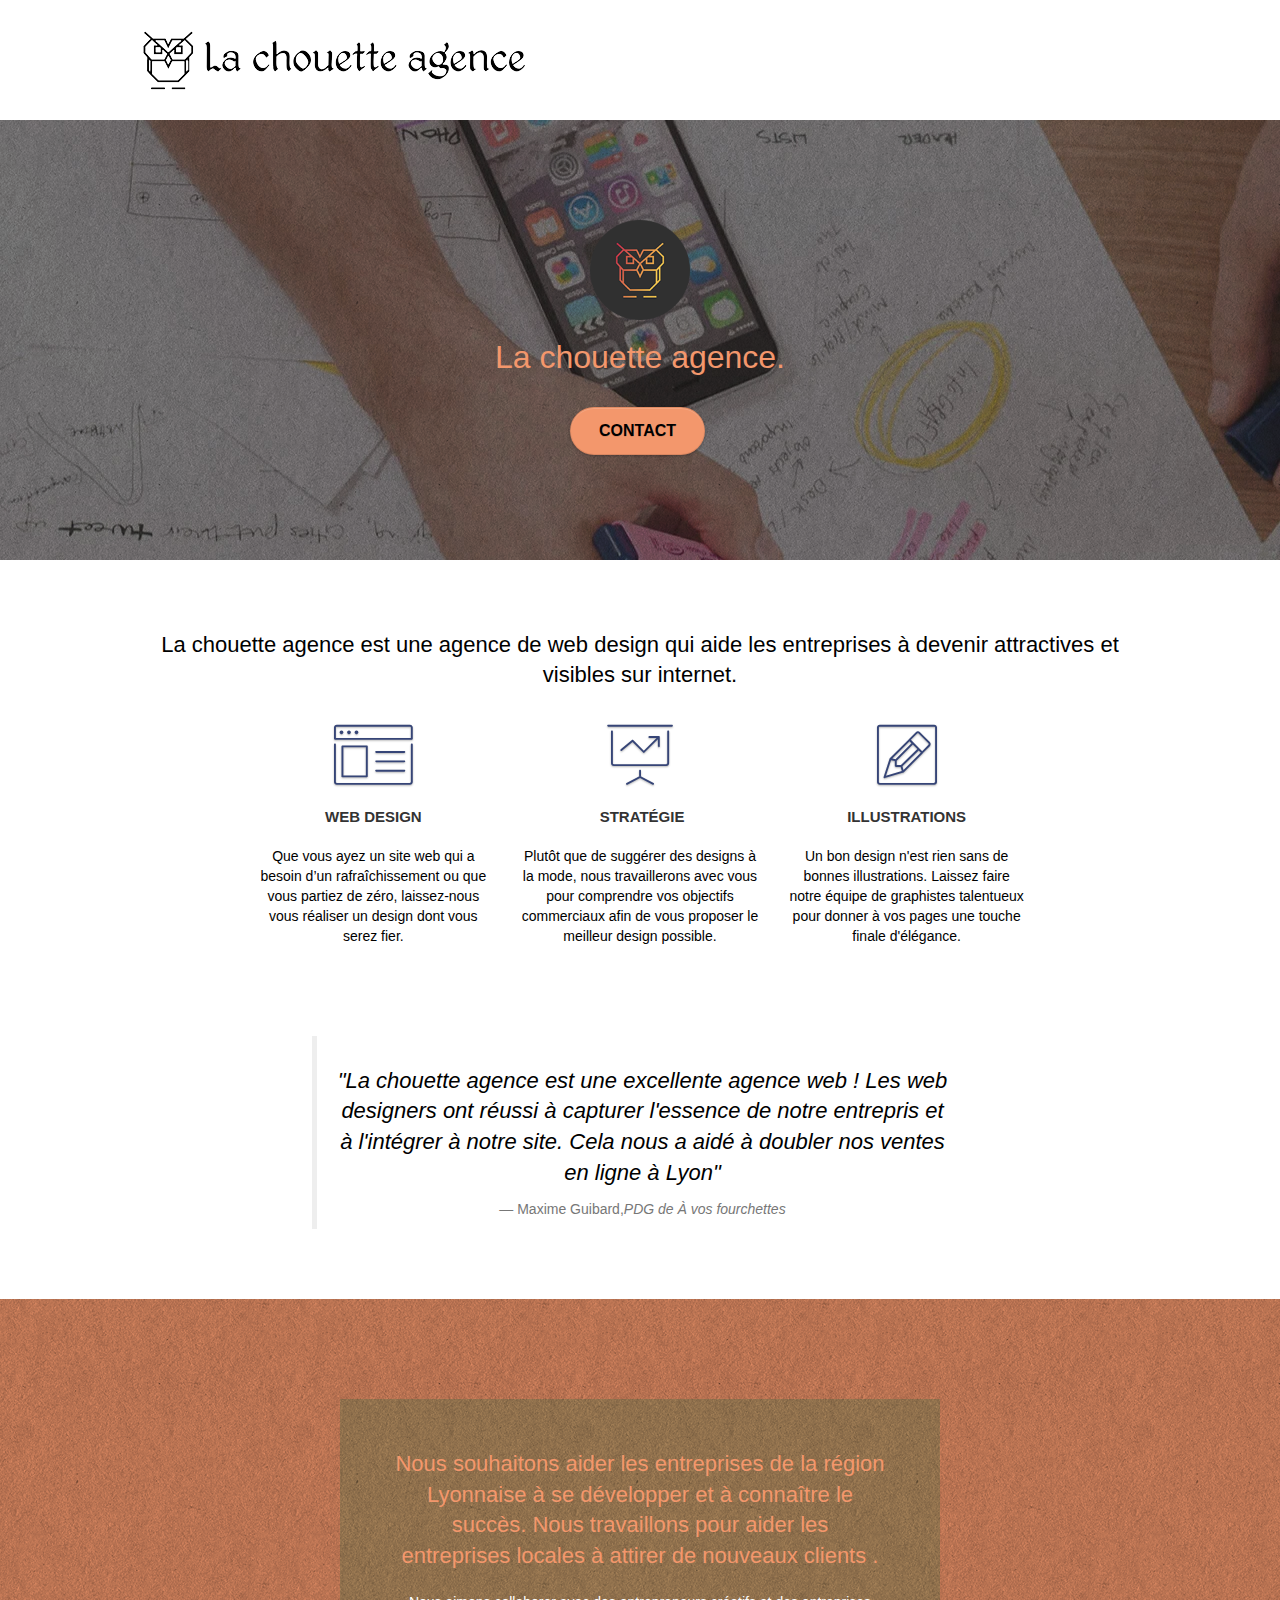
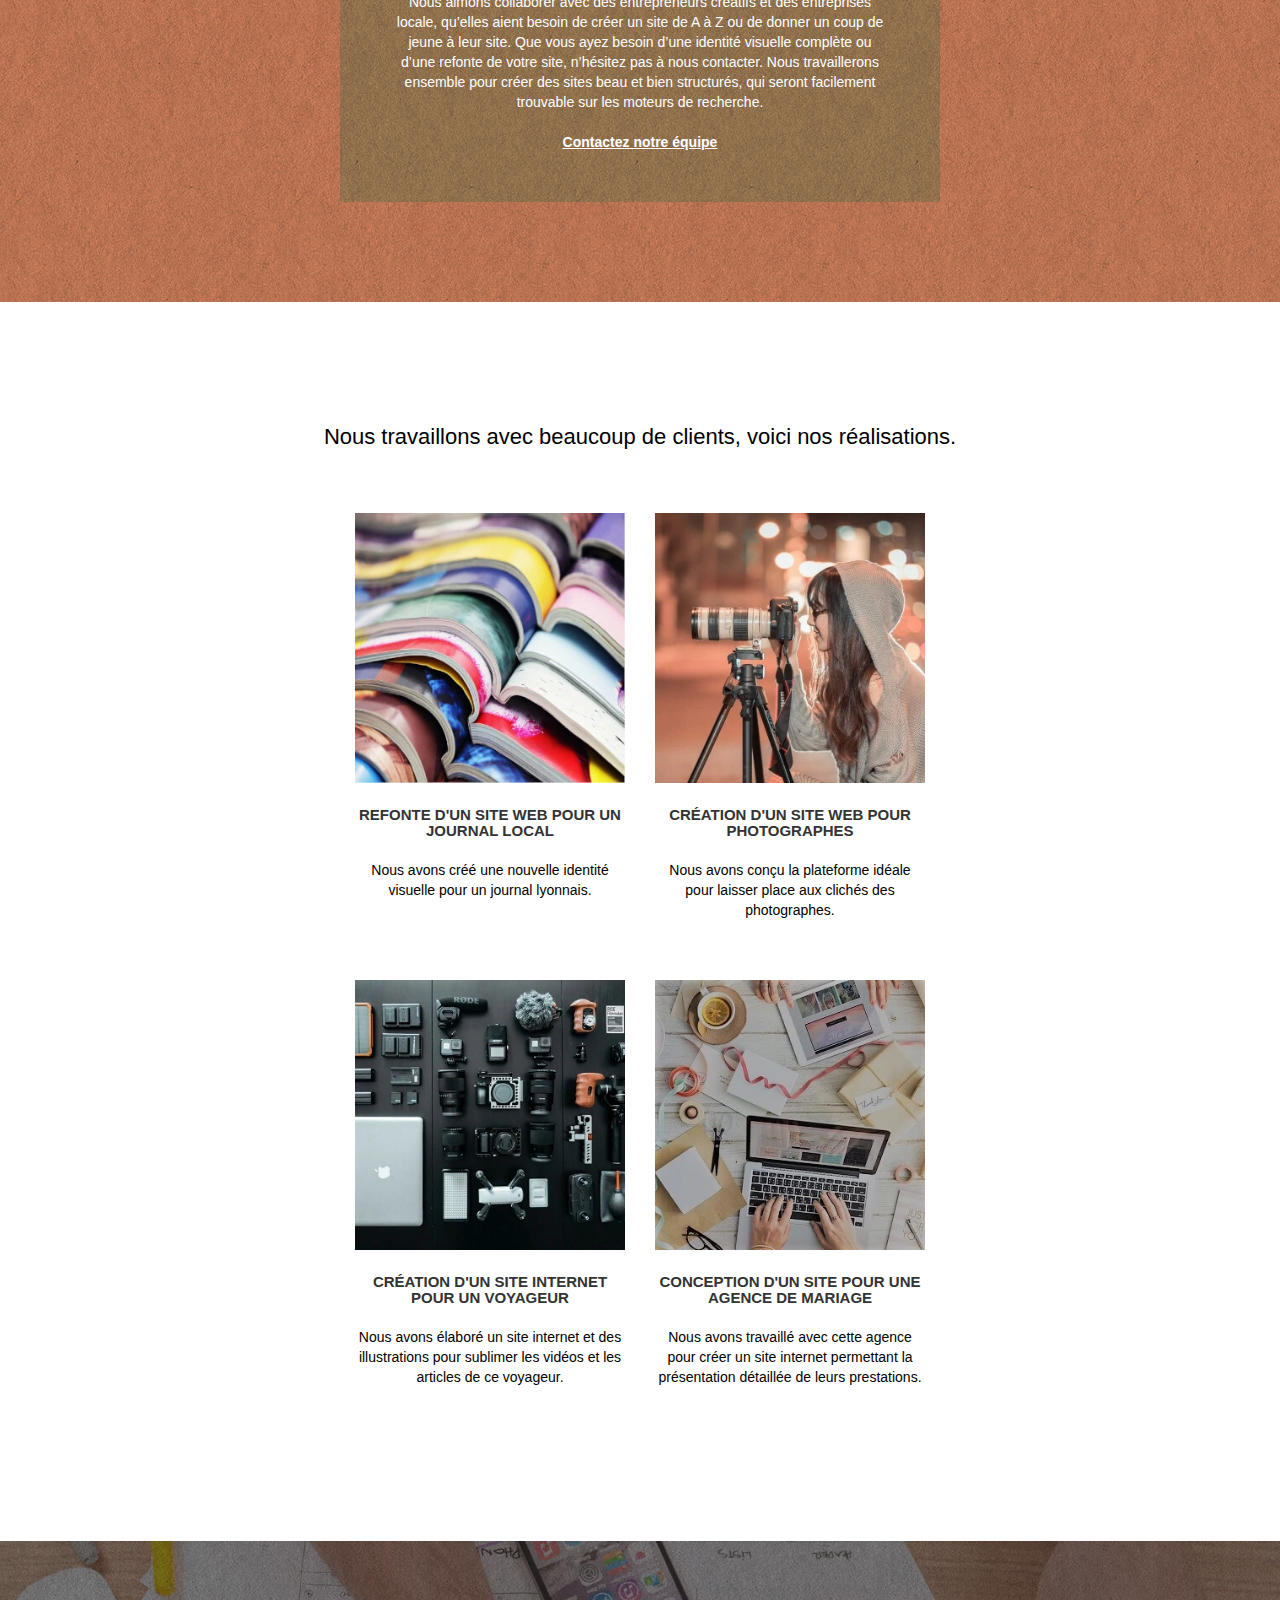
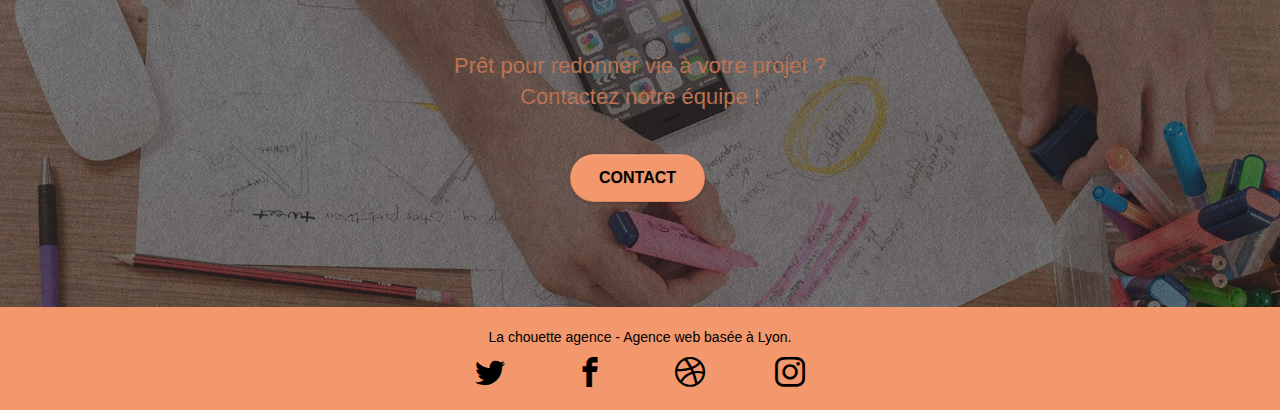
==== commit f87952f5: "end" ====
--- a/index.html
+++ b/index.html
@@ -1,6 +1,6 @@
 <!doctype html>
-<html lang="fr">
-<html prefix="og: https://ogp.me/ns#"></html>
+<html prefix="og: https://ogp.me/ns#" lang="fr">
+
 
 <head>
 	<meta charset="utf-8">
@@ -13,23 +13,23 @@
 	<meta property="og:type" content="formulaire" />
 	<meta property="og:description" content="Formulaire, Contactez, chouett agence, dev, design, developper, digital, Paris, Lyon" />
 	
-	<link rel="shortcut icon" type="image/png" href="favicon.jpg">
-	
-	
-	
-
-	
-	<link rel="stylesheet" type="text/css" href="./css/bootstrap.min.css">
-	<link rel="stylesheet" type="text/css" href="style.min.css">
-	<link rel="stylesheet" type="text/css" href="./css/icomoon.css" >
-	<link rel="stylesheet" type="text/css" href="./css/et-line.min.css">
+	<link rel="shortcut icon" type="image/png" href="./assets/favicon.jpg">
+	
+	
+	
+
+	
+	<link rel="stylesheet" type="text/css" href="./assets/css/bootstrap.min.css">
+	<link rel="stylesheet" type="text/css" href="./assets/css/style.min.css">
+	<link rel="stylesheet" type="text/css" href="./assets/css/icomoon.css" >
+	<link rel="stylesheet" type="text/css" href="./assets/css/et-line.min.css">
 
 
 	<script src="https://code.jquery.com/jquery-2.2.4.min.js" integrity="sha256-BbhdlvQf/xTY9gja0Dq3HiwQF8LaCRTXxZKRutelT44=" crossorigin="anonymous"></script>
-	<script defer src="./js/bootstrap.min.js"></script>
-	<script defer src="./js/blocs.min.js"></script>
-	<script async src="./js/jquery.touchSwipe.min.js" ></script>
-	<script async src="./js/gmaps.min.js"></script>
+	<script defer src="./assets/js/bootstrap.min.js"></script>
+	<script defer src="./assets/js/blocs.min.js"></script>
+	<script async src="./assets/js/jquery.touchSwipe.min.js" ></script>
+	<script async src="./assets/js/gmaps.min.js"></script>
 
 	<title>La chouette agence</title>
 
@@ -51,8 +51,8 @@
 
 					<nav class="navbar row">
 						<div class="navbar-header">
-							<a class="navbar-brand" href="index.html"><img src="img/la-chouette-agence.png"
-									alt="Lyon, Paris web design logo agence web meilleure agence" height="40px"/></a>
+							<a class="navbar-brand" href="index.html"><img src="./assets/img/la-chouette-agence.png"
+									alt="Lyon, Paris web design logo agence web meilleure agence"/></a>
 						</div>
 					</nav>
 				</div>
@@ -67,13 +67,13 @@
 				<div class="container bloc-lg">
 					<div class="row tight-width-whitespace">
 						<div class="col-sm-12">
-							<img src="img/logo.png" class="center-block image-resize-mode" width="100"
+							<img src="./assets/img/logo.png" class="center-block image-resize-mode" width="100"
 								alt="La chouette agence, agence web paris, création logo paris" />
 							<h1 class="text-center hero-bloc-text tc-white ">
 								La chouette agence.
 							</h1>
 							<div class="text-center">
-								<a href="page2.html" class="btn btn-lg btn-clean btn-rd cta-hero btn-atomic-tangerine"
+								<a href="./Pages/page2.html" class="btn btn-lg btn-clean btn-rd cta-hero btn-atomic-tangerine bl"
 									id="cta-hero">Contact</a>
 							</div>
 						</div>
@@ -179,7 +179,7 @@
 									nous contacter. Nous travaillerons ensemble pour créer des sites beau et bien
 									structurés,
 									qui seront facilement trouvable sur les moteurs de recherche. <br><br><a
-										class="ltc-white bold-link" href="page2.html">Contactez notre équipe</a><br>
+										class="ltc-white bold-link" href="./Pages/page2.html">Contactez notre équipe</a><br>
 								</p>
 							</div>
 						</div>
@@ -199,9 +199,9 @@
 						</div>
 						<div class="row tight-width-whitespace portfolio-row">
 							<div class="col-sm-6">
-								<a href="#" data-lightbox="img/1.jpg" data-gallery-id="gallery-1"
+								<a href="#" data-lightbox="./assets/img/1.jpg" data-gallery-id="gallery-1"
 									data-caption="Refonte d'un site web pour un journal local"
-									data-frame="snapshot-lb"><img src="img/1.webp"
+									data-frame="snapshot-lb"><img src="./assets/img/1.webp"
 										alt="paris web design logo agence web meilleure agence et refonte site web journal"
 										class="img-responsive portfolio-thumb center-block" width="320" height="320" /></a>
 								<h3 class="mg-md text-center">
@@ -212,9 +212,9 @@
 								</p>
 							</div>
 							<div class="col-sm-6">
-								<a href="#" data-lightbox="img/2.jpg" data-gallery-id="gallery-1"
+								<a href="#" data-lightbox="./assets/img/2.jpg" data-gallery-id="gallery-1"
 									data-caption="Création d'un site web pour photographes"
-									data-frame="snapshot-lb"><img src="img/2.webp"
+									data-frame="snapshot-lb"><img src="./assets/img/2.webp"
 										class="img-responsive portfolio-thumb center-block"
 										alt="paris web design logo agence web meilleure agence, Création d'un site web pour photographes" width="320" height="320"/></a>
 								<h3 class="mg-md text-center">
@@ -228,10 +228,10 @@
 						</div>
 						<div class="row tight-width-whitespace portfolio-row">
 							<div class="col-sm-6">
-								<a href="#" data-lightbox="img/3.bmp" data-gallery-id="gallery-1"
+								<a href="#" data-lightbox="./assets/img/3.bmp" data-gallery-id="gallery-1"
 									data-caption="Création d'un site internet pour un voyageur"
 									data-frame="snapshot-lb">
-									<img src="img/3.webp" class="img-responsive portfolio-thumb center-block"
+									<img src="./assets/img/3.webp" class="img-responsive portfolio-thumb center-block"
 										alt="paris web design logo agence web meilleure agence, Création d'un site web pour voyageur" width="320" height="320" />
 								</a>
 								<h3 class="mg-md text-center">
@@ -244,9 +244,9 @@
 								</p>
 							</div>
 							<div class="col-sm-6">
-								<a href="#" data-lightbox="img/4.bmp" data-gallery-id="gallery-1"
+								<a href="#" data-lightbox="./assets/img/4.bmp" data-gallery-id="gallery-1"
 									data-caption="Conception d'un site pour une agence de mariage"
-									data-frame="snapshot-lb"><img src="img/4.webp"
+									data-frame="snapshot-lb"><img src="./assets/img/4.webp"
 										class="img-responsive portfolio-thumb center-block"
 										alt="paris web design logo agence web meilleure agence, Création d'un site web pour agence de mariage" width="320" height="320" /></a>
 								<h3 class="mg-md text-center">
@@ -272,7 +272,7 @@
 								Prêt pour redonner vie à votre projet ?<br>Contactez notre équipe !
 							</h2>
 							<div class="col-sm-12 text-center">
-								<a href="page2.html"
+								<a href="./Pages/page2.html"
 									class="btn btn-atomic-tangerine btn-clean btn-rd btn-lg cta-hero">Contact</a>
 							</div>
 						</div>
@@ -288,7 +288,7 @@
 				<div class="container bloc-sm">
 					<div class="row">
 						<div class="col-sm-12 col-xs-12">
-							<p class="text-center white">
+							<p class="text-center black">
 								La chouette agence - Agence web basée à Lyon.<br>
 							</p>
 							<div class="row row-no-gutters social">
@@ -317,7 +317,7 @@
 									</div>
 								</div>
 							</div>
-							<div class="row">
+							<div class="sr-only row">
 								<div class="col-sm-4">
 									Partenaires
 									<ul>
--- a/assets/css/style.min.css
+++ b/assets/css/style.min.css
@@ -0,0 +1,13 @@
+body{margin:0;padding:0;background:#fff;overflow-x:hidden;-webkit-font-smoothing:antialiased;-moz-osx-font-smoothing:grayscale;font-family:Helvetica,sans-serif}a,button{transition:all .3s ease-in-out;outline:none!important}a:hover{text-decoration:none;cursor:pointer}#page-loading-blocs-notifaction{position:fixed;top:0;bottom:0;width:100%;z-index:100000;background:#fff url("img/pageload-spinner.gif") no-repeat center center}.bloc{width:100%;clear:both;background:50% 50% no-repeat;padding:0 50px;-webkit-background-size:cover;-moz-background-size:cover;-o-background-size:cover;background-size:cover;position:relative}.bloc .container{padding-left:0;padding-right:0}.bloc-lg{padding:100px 50px}.bloc-md{padding:50px}.bloc-sm{padding:20px 50px}.bg-center,.bg-l-edge,.bg-r-edge,.bg-t-edge,.bg-b-edge,.bg-tl-edge,.bg-bl-edge,.bg-tr-edge,.bg-br-edge,.bg-repeat{-webkit-background-size:auto!important;-moz-background-size:auto!important;-o-background-size:auto!important;background-size:auto!important}.bg-repeat{background:repeat}
+.bg-t-edge{background:top no-repeat}.bloc-bg-texture:before{content:"";background-size:2px 2px;position:absolute;top:0;bottom:0;left:0;right:0}.texture-paper:before{background:url("/assets/img/texture-paper.png");background-size:280px 280px}.b-parallax{background-attachment:fixed}.d-bloc{color:rgba(255,255,255,.7)}.d-bloc button:hover{color:rgba(255,255,255,.9)}.d-bloc .icon-round,.d-bloc .icon-square,.d-bloc .icon-rounded,.d-bloc .icon-semi-rounded-a,.d-bloc .icon-semi-rounded-b{border-color:rgba(255,255,255,.9)}.d-bloc .divider-h span{border-color:rgba(255,255,255,.2)}.d-bloc .a-btn,.d-bloc .navbar a,.d-bloc .navbar-brand,.d-bloc a .icon-sm,.d-bloc a .icon-md,.d-bloc a .icon-lg,.d-bloc a .icon-xl,.d-bloc h1 a,.d-bloc h2 a,.d-bloc h3 a,.d-bloc h4 a,.d-bloc h5 a,.d-bloc h6 a,.d-bloc p a{color:rgba(0, 0, 0);}.d-bloc .a-btn:hover,.d-bloc .navbar a:hover,.d-bloc .navbar-brand:hover,.d-bloc a:hover .icon-sm,.d-bloc a:hover .icon-md,.d-bloc a:hover .icon-lg,.d-bloc a:hover .icon-xl,.d-bloc h1 a:hover,.d-bloc h2 a:hover,.d-bloc h3 a:hover,.d-bloc h4 a:hover,.d-bloc h5 a:hover,.d-bloc h6 a:hover,.d-bloc p a:hover{color:rgba(255,255,255,1)}
+.d-bloc .navbar-toggle .icon-bar{background:rgba(255,255,255,1)}.d-bloc .btn-wire,.d-bloc .btn-wire:hover{color:rgba(255,255,255,1);border-color:rgba(255,255,255,1)}.d-bloc .panel{color:rgba(0,0,0,.5)}.d-bloc .panel button:hover{color:rgba(0,0,0,.7)}.d-bloc .panel icon{border-color:rgba(0,0,0,.7)}.d-bloc .panel .divider-h span{border-color:rgba(0,0,0,.1)}.d-bloc .panel .a-btn{color:rgba(0,0,0,.6)}.d-bloc .panel .a-btn:hover{color:rgba(0,0,0,1)}.d-bloc .panel .btn-wire,.d-bloc .panel .btn-wire:hover{color:rgba(0,0,0,.7);border-color:rgba(0,0,0,.3)}.d-bloc .panel,.l-bloc{color:rgba(0,0,0,.5)}.d-bloc .panel button:hover,.l-bloc button:hover{color:rgba(0,0,0,.7)}.l-bloc .icon-round,.l-bloc .icon-square,.l-bloc .icon-rounded,.l-bloc .icon-semi-rounded-a,.l-bloc .icon-semi-rounded-b{border-color:rgba(0,0,0,.7)}.d-bloc .panel .divider-h span,.l-bloc .divider-h span{border-color:rgba(0,0,0,.1)}.d-bloc .panel .a-btn,.l-bloc .a-btn,.l-bloc .navbar a,.l-bloc .navbar-brand,.l-bloc a .icon-sm,.l-bloc a .icon-md,.l-bloc a .icon-lg,.l-bloc a .icon-xl,.l-bloc h1 a,.l-bloc h2 a,.l-bloc h3 a,.l-bloc h4 a,.l-bloc h5 a,.l-bloc h6 a,.l-bloc p a{color:rgba(0,0,0,.6)}
+.d-bloc .panel .a-btn:hover,.l-bloc .a-btn:hover,.l-bloc .navbar a:hover,.l-bloc .navbar-brand:hover,.l-bloc a:hover .icon-sm,.l-bloc a:hover .icon-md,.l-bloc a:hover .icon-lg,.l-bloc a:hover .icon-xl,.l-bloc h1 a:hover,.l-bloc h2 a:hover,.l-bloc h3 a:hover,.l-bloc h4 a:hover,.l-bloc h5 a:hover,.l-bloc h6 a:hover,.l-bloc p a:hover{color:rgb(0, 0, 0)}.l-bloc .navbar-toggle .icon-bar{color:rgba(0,0,0,.6)}.d-bloc .panel .btn-wire,.d-bloc .panel .btn-wire:hover,.l-bloc .btn-wire,.l-bloc .btn-wire:hover{color:rgba(0,0,0,.7);border-color:rgba(0,0,0,.3)}.voffset{margin-top:30px}.voffset-lg{margin-top:80px}.row-no-gutters{margin-right:0;margin-left:0}.row.row-no-gutters>[class^=col-],.row.row-no-gutters>[class*=" col-"]{padding-right:0;padding-left:0}#bloc-1-hero h1{font-size:32px}.navbar{margin-bottom:0;z-index:1}.navbar-brand{height:auto;padding:3px 15px;font-size:25px;font-weight:400;font-weight:600;line-height:44px}.navbar-brand img{max-height:200px;margin:0 5px 0 0;display:inline}
+.navbar-brand img[src$=svg]{min-width:100px}.nav-center .navbar-brand img{margin:0}.navbar .nav{padding-top:2px;margin-right:-16px;float:right;z-index:1}.nav>li{float:left;margin-top:4px;font-size:16px}.navbar-nav .open .dropdown-menu>li>a{text-align:inherit}.nav>li a:hover,.nav>li a:focus{background:0 0}.navbar-toggle{margin:10px 10px 0 0;border:0}.navbar-toggle:hover{background:transparent!important}.navbar-toggle .icon-bar{background-color:rgba(0,0,0,.5);width:26px}.nav-invert .navbar .nav{float:left}.nav-invert .navbar-header,.nav-invert .navbar-brand{float:right;position:relative;z-index:2}@media (min-width:768px){.site-navigation{position:absolute;top:50%;right:20px;transform:translate(0,-50%);-webkit-transform:translateY(-50%)}.nav>li .dropdown-menu a,.nav>li .dropdown-menu a:hover{color:#484848}.nav-invert .site-navigation{left:0;right:0}.nav-center{text-align:center}.nav-center .navbar-header{width:100%}.nav-center .navbar-header,.nav-center .navbar-brand,.nav-center .nav>li{float:none;display:inline-block}
+.nav-center .site-navigation{position:relative;width:100%;right:0;margin-right:0;margin-top:20px}.nav-center.mini-nav .navbar-toggle{float:none;margin:10px auto 0}}.nav>li>.dropdown a{background:none!important;display:block;padding:14px 15px}nav .caret{margin:0 5px}.dropdown-menu .dropdown-menu{top:-8px;left:100%}.dropdown-menu .dropmenu-flow-right{top:100%;left:0;margin-left:-1px;border-top-left-radius:0;border-top-right-radius:0}.dropdown-menu .dropdown span{border:4px solid #000;border-top-color:transparent;border-right-color:transparent;border-bottom-color:transparent;margin:6px -5px 0 0!important;float:right}.mg-md{margin-top:10px;margin-bottom:20px}.mg-lg{margin-top:10px;margin-bottom:40px}.btn{margin:0 5px 5px 0}.btn.pull-right{margin:0 0 5px 5px}.btn-d,.btn-d:hover,.btn-d:focus{color:#fff;background:rgba(0,0,0,.3)}button{outline:none!important}.btn-rd{border-radius:40px}.btn-clean{border:1px solid rgba(0,0,0,.08);border-bottom-color:rgba(0,0,0,.1);text-shadow:0 1px 0 rgba(0,0,1,.1);box-shadow:0 1px 3px rgba(0,0,1,.25),inset 0 1px 0 0 rgba(255,255,255,.15)}
+.icon-md{font-size:30px!important}.icon-lg{font-size:60px!important}.sm-shadow{text-shadow:0 1px 2px rgba(0,0,0,.3)}.panel-sq,.panel-sq .panel-heading,.panel-sq .panel-footer{border-radius:0}.panel-rd{border-radius:30px}.panel-rd .panel-heading{border-radius:29px 29px 0 0}.panel-rd .panel-footer{border-radius:0 0 29px 29px}.form-control{border-color:rgba(0,0,0,.1);box-shadow:none}.scrollToTop{width:40px;height:40px;position:fixed;bottom:20px;right:20px;opacity:0;z-index:500;transition:all .3s ease-in-out}.scrollToTop span{margin-top:6px}.showScrollTop{font-size:14px;opacity:1}a[data-lightbox]{position:relative;display:block;text-align:center}a[data-lightbox]:hover:before{content:"+";font-family:"HelveticaNeue-Light","Helvetica Neue Light","Helvetica Neue",Helvetica,Arial;font-size:32px;width:50px;height:50px;margin-left:-25px;border-radius:50%;background:rgba(0,0,0,.6);color:#fff;font-weight:100;z-index:1;position:absolute;top:50%;transform:translateY(-50%);-webkit-transform:translateY(-50%)}
+a[data-lightbox]:hover img{opacity:.6;-webkit-animation-fill-mode:none;animation-fill-mode:none}#lightbox-modal{display:flex;align-items:center}#lightbox-modal .modal-dialog{width:90%;max-width:900px;margin:0 auto 0}#lightbox-modal .modal-dialog img{max-height:90vh;margin:0 auto}.lightbox-caption{padding:20px;color:rgb(255, 255, 255);background:rgba(0,0,0,.5);position:absolute;left:15px;right:15px;bottom:5px}.close-lightbox{color:#fff;font-size:30px;position:absolute;top:20px;right:20px;z-index:20;background:rgba(0,0,0,.5);border:none;line-height:30px;padding:0 9px 5px;opacity:.3}.close-lightbox:hover,.next-lightbox:hover,.prev-lightbox:hover{opacity:1;color:#fff}.next-lightbox,.prev-lightbox{font-size:20px;color:rgba(255,255,255,.9);background:rgba(0,0,0,.5);transition:all .2s ease-in-out;position:absolute;top:45%;z-index:1;opacity:.4}.next-lightbox{padding:6px 8px 1px 13px;right:25px}.prev-lightbox{padding:6px 13px 1px 10px;left:25px}.snapshot-lb .modal-body{padding-bottom:45px}.snapshot-lb .lightbox-caption{padding:0;color:rgba(0,0,0,.5);background:0 0}
+h1,h2,h3,h4,h5,h6,p,label,.btn,a{font-family:"helvetica";font-weight:400;color:#000000}.container{max-width:1000px}.hero-bloc-text{font-size:38px}.hero-bloc-text-sub{font-size:36px}.statement-bloc-text{line-height:26px;font-style:italic;font-size:20px;text-align:center;font-weight:lighter;max-width:520px;margin:auto auto auto auto}p{font-size:14px}.tight-width-whitespace{max-width:600px;margin:auto auto auto auto}.h1{font-size:20px;font-family:"Open Sans"}.cta-hero{margin-top:22px;color:#FFFFFF!important;text-transform:uppercase;padding:12px 28px;font-size:16px;font-weight:700}.social{max-width:400px;margin:auto auto auto auto}h2{font-size:22px;line-height:1.4em}h3{font-size:15px;text-transform:uppercase;font-weight:700;color:#333333!important}.med-width-whitespace{max-width:800px;margin:auto auto auto auto;box-shadow:0px 0px 0px #000}h1{color:#333333!important}h4{color:#333333!important}.icons{margin-bottom:14px;margin-top:24px}.white{color:#FFFFFF!important}.portfolio-thumb{margin-bottom:24px}
+.portfolio-row{margin-bottom:44px;margin-top:50px}.avatar{box-shadow:0px 4px 9px rgba(0,0,0,.3)}.black-background{background-color:rgba(165,147,99,.7);padding:40px}.bold-link{font-weight:900;text-decoration:underline!important}.bgc-white{background-color:#fff}.bgc-dark-slate-blue{background-color:#364577}.bgc-atomic-tangerine{background-color:#f3976c}.tc-white{color:#F3976C!important}.btn-atomic-tangerine{background:#f3976c;color:#000000!important}.btn-atomic-tangerine:hover{background:#c27956!important;color:#FFFFFF!important}.ltc-white{color:#FFFFFF!important}.ltc-white:hover{color:#cccccc!important}.ltc-atomic-tangerine{color:#F3976C!important}.ltc-atomic-tangerine:hover{color:#c27956!important}.icon-dark-slate-blue{color:#364577!important;border-color:#364577!important}.bg-dots-bg{background-image:url("/assets/img/dots-bg.png")}.bg-lines-h2-bg{background-image:url("img/lines-h2-bg.png")}.bg-banniere{background-image:url("/assets/img/la-chouette-agence-banniere.webp")}.bg-presentation{background-image:url("/assets/img/image-de-presentation.webp")}
+@media (max-width:1024px){.bloc{padding-left:20px;padding-right:20px}.bloc.full-width-bloc,.bloc-tile-2.full-width-bloc .container,.bloc-tile-3.full-width-bloc .container,.bloc-tile-4.full-width-bloc .container{padding-left:0;padding-right:0}}@media (max-width:992px) and (min-width:768px){.navbar .nav{max-width:80%}.nav-center.navbar .nav{max-width:100%}}@media only screen and (min-device-width:768px) and (max-device-width:1024px) and (orientation:landscape){.b-parallax{background-attachment:scroll}}@media only screen and (min-device-width:1024px) and (max-device-width:1366px) and (-webkit-min-device-pixel-ratio:1.5){.b-parallax{background-attachment:scroll}}@media (max-width:991px){.container{width:100%}.b-parallax{background-attachment:scroll}.page-container,#hero-bloc{overflow-x:hidden;position:relative}.bloc{padding-left:constant(safe-area-inset-left);padding-right:constant(safe-area-inset-right)}.bloc-group,.bloc-group .bloc{display:block;width:100%}.bloc-fill-screen .fill-bloc-top-edge,.bloc-fill-screen .fill-bloc-bottom-edge{padding:0 20px;padding-left:constant(safe-area-inset-left);padding-right:constant(safe-area-inset-right)}
+}@media (max-width:767px){.page-container{overflow-x:hidden;position:relative}h1,h2,h3,h4,h5,h6,p,#disqus_thread{padding-left:10px!important;padding-right:10px!important}.b-parallax{background-attachment:scroll}.navbar .nav{padding-top:0;border-top:1px solid rgba(0,0,0,.2);float:none!important}.navbar.row{margin-left:0;margin-right:0}.site-navigation{position:inherit;transform:none;-webkit-transform:none;-ms-transform:none}.nav>li{margin-top:0;border-bottom:1px solid rgba(0,0,0,.1);background:rgba(0,0,0,.05);text-align:left;padding-left:15px;width:100%}.nav>li:hover{background:rgba(0,0,0,.08)}.dropdown .dropdown a .caret{float:none;margin:5px 0 0 10px!important;border:4px solid #000;border-bottom-color:transparent;border-right-color:transparent;border-left-color:transparent}#hero-bloc .navbar .nav{background:rgba(0,0,0,.8)}#hero-bloc .navbar .nav a{color:rgba(255,255,255,.6)}.hero{padding:50px 0}.hero-nav{left:-1px;right:-1px}.navbar-collapse{padding:0;overflow-x:hidden;-webkit-box-shadow:none;box-shadow:none}
+.navbar-brand img{max-height:40px;width:auto}.nav-invert .navbar-header{float:none;width:100%}.nav-invert .navbar-toggle{float:left;margin-left:10px}.bloc{padding-left:0;padding-right:0}.bloc-xxl,.bloc-xl,.bloc-lg{padding:40px 0}.bloc-sm,.bloc-md{padding-left:0;padding-right:0}.bloc-tile-2 .container,.bloc-tile-3 .container,.bloc-tile-4 .container,.bloc-fill-screen .fill-bloc-top-edge,.bloc-fill-screen .fill-bloc-bottom-edge{padding-left:0;padding-right:0}.a-block{padding:0 10px}.btn-dwn{display:none}.voffset{margin-top:5px}.voffset-md{margin-top:20px}.voffset-lg{margin-top:30px}form{padding:5px}.close-lightbox{display:inline-block}.blocsapp-device-iphone5{background-size:216px 425px;padding-top:60px;width:216px;height:425px}.blocsapp-device-iphone5 img{width:180px;height:320px}}@media (max-width:400px){.bloc{padding-left:0;padding-right:0}}@media (max-width:767px){.bloc-mob-center-text{text-align:center}}.footer-p2{position: relative; bottom: 0;}--- a/assets/css/icomoon.css
+++ b/assets/css/icomoon.css
@@ -0,0 +1,42 @@
+@font-face {
+  font-family: 'icomoon';
+  src:  url('../fonts/icomoon.eot?3lk7x2');
+  src:  url('..fonts/icomoon.eot?3lk7x2#iefix') format('embedded-opentype'),
+    url('../fonts/icomoon.ttf?3lk7x2') format('truetype'),
+    url('../fonts/icomoon.woff?3lk7x2') format('woff'),
+    url('../fonts/icomoon.svg?3lk7x2#icomoon') format('svg');
+  font-weight: normal;
+  font-style: normal;
+  font-display: block;
+}
+
+[class^="icon-"] {
+  /* use !important to prevent issues with browser extensions that change fonts */
+  font-family: 'icomoon' !important;
+  speak: never;
+  font-style: normal;
+  font-weight: normal;
+  font-variant: normal;
+  text-transform: none;
+  line-height: 1;
+
+  /* Better Font Rendering =========== */
+  -webkit-font-smoothing: antialiased;
+  -moz-osx-font-smoothing: grayscale;
+}
+
+.icon-chevron-up:before {
+  content: "\e900";
+}
+.icon-facebook:before {
+  content: "\ea90";
+}
+.icon-instagram:before {
+  content: "\ea92";
+}
+.icon-twitter:before {
+  content: "\ea96";
+}
+.icon-dribbble:before {
+  content: "\eaa7";
+}
